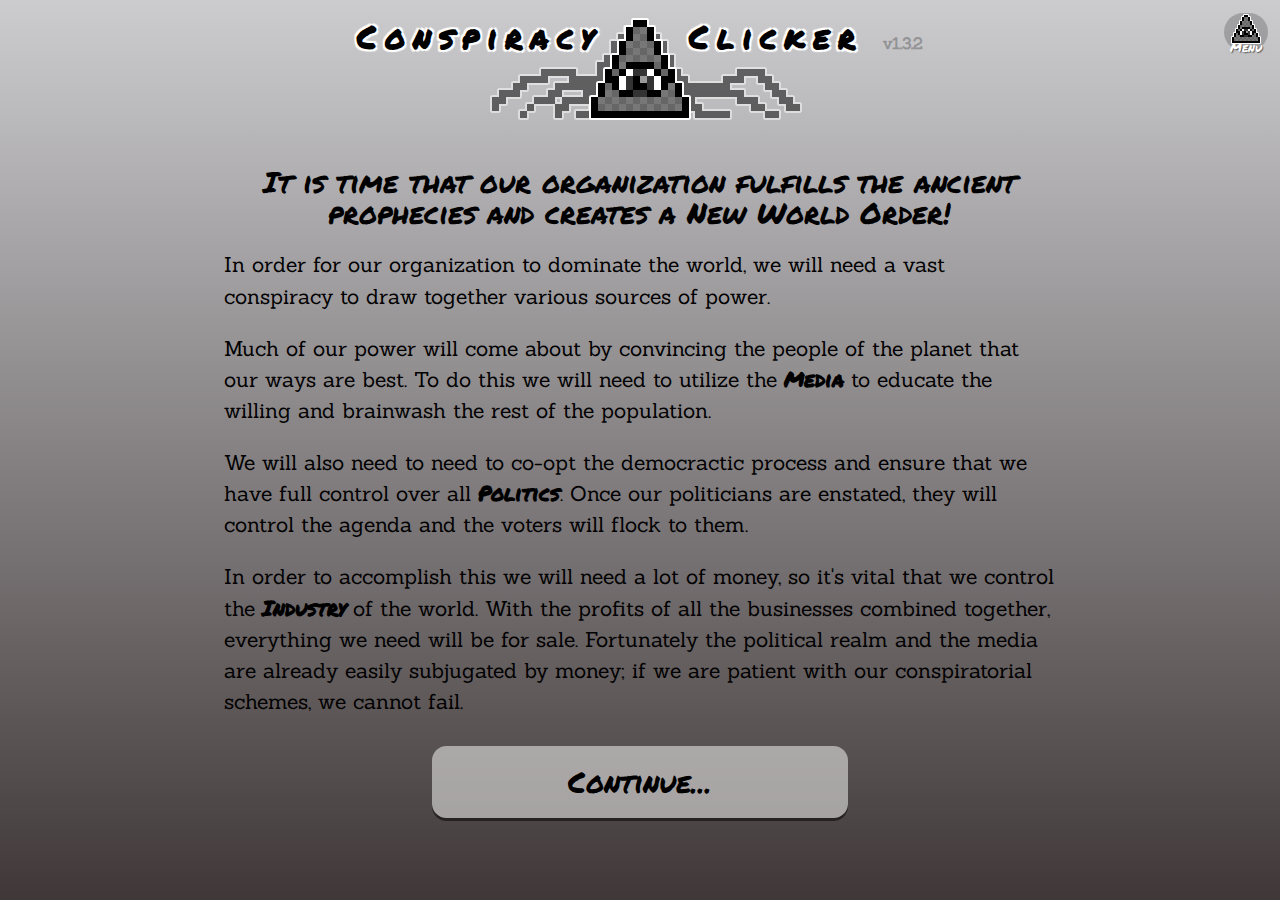
==== index.html @ 56cc723e "源码" ====
<!doctype html>
<html>
<head>
	<meta charset="utf-8">
	<title>Conspiracy Clicker by Deathray Games</title>
	<meta name="viewport" content="width=device-width, initial-scale=1.0, maximum-scale=1.0, user-scalable=0">
	<link rel="stylesheet" href="styles/notifier.css" />
	<link rel="stylesheet" href="styles/walkthrough.css" />
	<link rel="stylesheet" href="styles/eye_of_providence.css" />
	<link rel="icon" href="images/favicon.ico" type="image/x-icon" />
</head>
<body>

	<nav>
		<a href="#menu" class="toggle-state nav-menu">
			<div class="title">Menu</div>
		</a><a href="#industry" class="showCol industry">
			<div class="title">Industry</div>
			<div class="">
				<div class="money">
					<span class="val">...</span>
				</div>
			</div>
		</a><a href="#politics" class="showCol politics">
			<div class="title">Politics</div>
			<div class="">
				<div class="votes">
					<span class="val">...</span>
				</div>
				<div class="money">
					<span class="val">...</span>
				</div>
			</div>
		</a><a href="#media" class="showCol media">
			<div class="title">Media</div>
			<div class="">
				<div class="minds">
					<span class="val">...</span>
				</div>
				<div class="money">
					<span class="val">...</span>
				</div>
			</div>
		</a>
	</nav>
	<header>
		<a href="#menu" class="toggle-state side-nav-menu">Menu</a>
		<h1><span class="conspiracyWord">Conspiracy</span> <span class="clickerWord">Clicker</span> <span class="version"></span></h1>
	</header>
	
	<section class="state intro">
		<div class="nwo">
			It is time that our organization fulfills the ancient prophecies 
			and creates a New World Order!
		</div>
		<p>
			In order for our organization to dominate the world, we will need a vast conspiracy
			to draw together various sources of power.
		</p>
		<p>
			Much of our power will come about by convincing the people 
			of the planet that our ways are best. 
			To do this we will need to utilize
			the <strong>Media</strong> to educate the willing and brainwash the rest of the
			population.
		</p>
		<p>
			We will also need to need to co-opt the democractic process and ensure that
			we have full control over all <strong>Politics</strong>. Once our politicians
			are enstated, they will control the agenda and the voters will flock to them.
		</p>
		<p>
			In order to accomplish this we will need a lot of money, so it's vital that
			we control the <strong>Industry</strong> of the world. With the profits of all
			the businesses combined together, everything we need will be for sale.
			Fortunately the political realm and the media are already easily subjugated 
			by money; if we are patient with our conspiratorial schemes, we cannot fail.
		</p>
		<button type="button" class="goto" data-state="game">Continue...</button>
	</section>
	
	<section class="notifications">
		<ul class="notifier">
			<!-- notifications will be added here -->
		</ul>
	</section>

	<section class="progress state game">
		<div class="progressBar">
		</div>
		<div class="progressVal">
		</div>
		<div class="mindControlPercent">Progress controlling minds &amp; votes: <span class="val">...</span>%</div>
		<div class="upgradeUnlockedPercent">Progress unlocking upgrades: <span class="val">...</span>%</h2>
	</section>
	
	<div class="threeCols state game">
		<section class="clearfix industry" id="industry">
			<h2>Industry</h2>
			<div class="focus">
				<div class="clicker">
				</div>
				<div class="arrow leftOut" data-flowfrom="indMoney" data-flowto="medMoney">
					finance
					<span class="details">media $ &lt;&lt;-- ind. $</span>
				</div>
				<div class="arrow rightOut" data-flowfrom="indMoney" data-flowto="polMoney">
					contribution
					<span class="details">ind. $ --&gt;&gt; pol. $</span>
				</div>
			</div>
			<div class="metrics">
				<div class="money mainMetric">
					<span class="val">...</span>
				</div>
				<div class="profitPerSecond">Profit: <span class="val">...</span> 
					<span class="units">$/sec</span>
					<span class="calculation"></span>
				</div>
				<div class="profitPerClick perClick"><span class="val">...</span>
					<span class="units">$/click</span>
				</div>
			</div>			
			<ul class="upgradeList">
				<li></li>
			</ul>
		</section>
		<section class="clearfix politics" id="politics">
			<h2>Politics</h2>
			<div class="focus">
				<div class="clicker">
				</div>
				<div class="arrow leftOut" data-flowfrom="votes" data-flowto="indMoney">
					tax break
					<span class="details">ind. $ &lt;&lt;-- votes</span>
				</div>
				<div class="arrow rightOut" data-flowfrom="votes" data-flowto="medMoney">
					tax break
					<span class="details">votes --&gt;&gt; media $</span>
				</div>
				<div class="arrow up" data-flowfrom="polMoney" data-flowto="votes">
					campaign
					<span class="details">pol. $ --&gt;&gt; votes</span>
				</div>
			</div>
			<div class="metrics">
				<div class="votes mainMetric"><span class="val">...</span> 
					<span class="units">Votes</span>
				</div>
				<div class="votesPerSecond">
					Influence: <span class="val">...</span>
					<span class="units">votes/sec</span>
					<span class="calculation"></span>
				</div>
				<!--
				<div class="votesPerClick perClick"><span class="val">...</span>
					<span class="units">votes/click</span>
				</div>
				-->
				<div class="money mainMetric">
					<span class="val">...</span>
				</div>
				<div class="profitPerSecond">
					Donations: <span class="val">...</span>
					<span class="units">$/sec</span>
					<span class="calculation"></span>
				</div>
				<div class="profitPerClick perClick">
					<span class="val">...</span>
					<span class="units">$/click</span>
				</div>
			</div>
			<ul class="upgradeList">
				<li></li>				
			</ul>	
		</section>
		<section class="clearfix media" id="media">
			<h2>Media</h2>
			<div class="focus">
				<div class="clicker">
				</div>
				<div class="arrow leftOut" data-flowfrom="minds" data-flowto="votes">
					propaganda
					<span class="details">votes &lt;&lt;-- minds</span>
				</div>
				<div class="arrow rightOut" data-flowfrom="minds" data-flowto="indMoney">
					ads
					<span class="details">minds --&gt;&gt; ind. $</span>
				</div>
				<div class="arrow up" data-flowfrom="medMoney" data-flowto="minds">
					mass broadcast
					<span class="details">media $ --&gt;&gt; minds</span>
				</div>
			</div>
			<div class="metrics">
				<div class="minds mainMetric"><span class="val">...</span> 
					<span class="units">Minds Controlled</span>
				</div>
				<div class="mindsPerSecond">
					Reach: <span class="val">...</span> 
					<span class="units">minds/sec</span>
					<span class="calculation"></span>
				</div>
				<!--
				<div class="mindsPerClick perClick">
					<span class="val">...</span> 
					<span class="units">minds/click</span>
				</div>
				-->
				<div class="money mainMetric"><span class="val">...</span></div>
				<div class="profitPerSecond">Profit: 
					<span class="val">...</span>
					<span class="units">$/sec</span>
					<span class="calculation"></span>
				</div>
				<div class="profitPerClick perClick">
					<span class="val">...</span>
					<span class="units">$/click</span>
				</div>	
			</div>
			<ul class="upgradeList">
				<li></li>
			</ul>		
		</section>
	</div>

	<section class="tips">
		<div class="tip tip1">
			<p>This game is made up of three different sectors - Industry, Politics, Media - 
			and three different currencies: money, votes, and controlled minds.
			</p>
			<p>
			Each sector has it's own funds and it's own specialty. 
			Industry's primarily job is generating money; Politics can generate votes or money;
			Media can generate controlled minds or money.
			</p>
		</div>
		<div class="tip tip2" data-near=".clicker">
			To play this game you will utilize three main features: Clicking, Buying upgrades, and Transfers.
			Click one of the sector icons to generate money.
		</div>
		<div class="tip tip3" data-near=".front">
			Once you have enough money, buy an upgrade by clicking the button. Upgrades automatically generate money, gather votes, or control minds.
		</div>
		<div class="tip tip4" data-near=".arrow.rightOut">
			Try transferring money between sectors, or transferring money to votes or minds.
		</div>
		<div class="tip tip5" data-near=".progressBar">
			To win you will need to unlock all upgrades and get billions of votes and minds.
			Your progress will be shown on this bar. 
			Good luck taking over the world!
		</div>
	</section>

	<div class="state win">
		<p class="congrats">
			Congratulations, our conspiracy has dominated the world!
		</p>
		<div class="options">
			<button type="button" class="goto" data-state="game">Keep Playing</button>
			<button type="button" class="delete">Delete Saved Game and Restart</button>
		</div>
	</div>
	
	<div class="state menu">
		<div class="options">
			<button type="button" class="goto" data-state="game">Return to Game</button>
			<button type="button" class="toggleSound">Toggle Sound</button>
			<button type="button" class="resetTips">Review Tips</button>
			<button type="button" class="goto" data-state="intro">Review Intro</button>
			<div class="lastSaved">Last saved <span class="lastSavedSeconds">...</span> seconds ago</div>
			<!-- <button type="button" class="toggleAutoSave">Toggle AutoSave</button> -->
			<button type="button" class="save">Save Game Now</button>
			<button type="button" class="load">Load Saved Game</button>
			<button type="button" class="delete">Delete Saved Game</button>
			
			<!-- <button type="button" class="toggle-state" data-state="pause">Toggle Pause</button> -->
		</div>
		<div class="about">
			<h2>About</h2>
			<p>
				Version <span class="version"></span>
			</p>
			<p>
				Conspiracy Clicker was originally designed and created by Luke Nickerson in 
				48 hours for mini-LD #48 in Jan 2014. Additional creative input by Jeffery M. Beach.
			</p>
			<p>
				If you'd like to try out older versions you can play the 
				<a href="http://deathraygames.com/play-online/miniLD48/">Original mini-LD version</a> or the <a href="archive/v1.0/">"Classic" version (1.0)</a>.
			</p>
			<p>
				Inspired by <a href="http://orteil.dashnet.org/cookieclicker/" target="_blank">Cookie Clicker</a>
				and <a href="http://www.sjgames.com/illuminati/" target="_blank">the Illuminati card game</a>.
			</p>
			<p>
				All code and graphics is original and copyrighted 
				(or used by license, as with jQuery and Google Fonts).
				The code is released on GitHub; please feel free to dissect it for learning purposes.
				Futher information available at 
				<a href="http://deathraygames.com/" target="_blank">Deathray Games</a>,
				<a href="http://deathraygames.tumblr.com/" target="_blank">Tumblr</a>, and
				<a href="http://www.ludumdare.com/compo/?author_name=deathray" target="_blank">Ludum Dare</a>.
			</p>
			<p>
				&copy; 2014-2017
			</p>
		</div>
		<div>
			<h2>Instructions</h2>
			<p>
				This game is made up of three different sectors - Industry, Politics, Media - 
				and three different currencies: money, votes, and controlled minds.
				Each sector has it's own funds and it's own specialty. 
				Industry's primarily job is generating money; Politics can generate votes or money;
				Media can generate controlled minds or money.
			</p>
			<p>
				To play this game, you will utilize three main features:
			</p>
			<ol>
				<li><strong>Click Sector Icon</strong> - Every click will generate money. The 
					more upgrades you have, the more money you'll generate with each click.
				</li>
				<li><strong>Purchase Upgrades</strong> - These are listed below each sector icon; 
					click the button to purchase one upgrade (if you have the funds), or click the
					upgrade to see more details. Some upgrades in a sector will aid another sector.
				</li>
				<li><strong>Transfers</strong> - Currencies can be transferred between sectors
					by activating one of the arrows/buttons connecting the three sector icons.
					Only one transfer can be active at a time. Financing and contributions move money, 
					tax breaks turn votes into money, propaganda turns mind control into votes,
					and ads turn mind control into money for industry. Campaigns use money to create
					votes, while a mass broadcast will convert money into mind control.	
				</li>
			</ol>
			<p>
				In order to win, you need to have billions of voters and minds 
				secure under your control. your progress can be measured with the progress bar at
				the top.
			</p>
		</div>
	</div>
	
	<div class="scripts">
		<script src="scripts/libs/jquery-3.1.1.min.js"></script>
		<script src="scripts/rocketboots/core.js"></script>
		<script src="scripts/all_seeing.js"></script>
		<script src="http://deathraygames.com/js/ga.js"></script>
	</div>
	
</body>
</html>
---- styles/notifier.css ----
.notifier {
	display: block;
	padding: 0;
	margin: 0 auto;
	list-style: none;
	width: 80%;
	max-width: 30em;
}
	.notifier .notification {
		display: block;
		padding: 1em;
		margin: 0.25em 0;
		background-color: rgba(255,255,255,0.1);
		border-bottom: solid 1px rgba(0,0,0,0.5);
	}
		.notifier .notification .message {
			color: rgba(0,0,0,0.5);
			font-weight: bold;
		}
			.notifier .notification.message-log {
				background-color: rgba(0,0,255,0.1);
			}
			.notifier .notification.message-warn {
				background-color: rgba(255,255,0,0.1);
			}
			.notifier .notification.message-error {
				background-color: rgba(255,0,0,0.1);
			}
		.notifier .notification .dismiss-notification {
			display: inline-block;
			margin: 0 0 0 1em;
			color: white;
			background-color: rgba(0,0,0,0.1);
			border-radius: 2em;
			border: none;
			padding: 0.25em 0.5em;
			font-size: 100%;
			cursor: pointer;
		}
---- styles/walkthrough.css ----
.tip {
	display: none;
	position: absolute;
	padding: 2em;
	background-color: #ffe;
	font-size: 1em;
	box-shadow: 0 2em 2.1em rgba(0,0,0,0.25); /* , inset 0 0 0.5em rgba(0,0,0,0.1); */
	max-width: 20em;
	min-width: 5em;
	z-index: 11;
	opacity: 1;
	border-radius: 0.1em;
	border: solid 0.2em transparent;
	transition: all 0.25s ease-in-out;
}

.tip p {
	margin-top: 0;
}
.tip button {
	display: block;
	margin: 1em 0;
	width: 100%;
	font-size: 100%;
	padding: 0.5em 1em;
	background-color: rgba(0,0,0,0.2);
	cursor: pointer;
	border-radius: 0.4em;
	border: none;
	transition: all 0.5s ease-in-out;
}
	.tip button:hover {
		background-color: rgba(0,0,0,0.25);
	}

.tip-target {
	border: solid 2px white;
}

.tip-closed {
	opacity: 0;
	font-size: 0.25em;
}
---- styles/eye_of_providence.css ----
/* ==== Fonts ==== */

@font-face{ 
	font-family: 'Oxygen Mono';
	src: url('fonts/Oxygen_Mono/OxygenMono-Regular.ttf') format('truetype');
}
@font-face{ 
	font-family: 'Sanchez';
	src: url('fonts/Sanchez/Sanchez-Regular.ttf') format('truetype');
}
@font-face{ 
	font-family: 'Permanent Marker';
	src: url('fonts/Permanent_Marker/PermanentMarker.ttf') format('truetype');
}

/* ==== Body, Basics ==== */

html {
	min-height: 100%;
    margin: 0;
    padding: 0;
    width: 100%;
    height: 100%;
	/* background: red; */
}
body {
	min-height: 98%;
	height: 98%;
	width: 98%;
	padding: 0;
	margin: 0 1% 1% 1%;
	/* border: solid 1em rgba(0,0,0,0.5); */
	/* box-shadow: inset 0 0 5em red; */
	background-color: #bbb;
	background: -webkit-linear-gradient(top, #cccccf, #403838) fixed;
	background: linear-gradient(top, #cccccf, #403838) fixed;
	background-attachment: fixed;
	overflow: auto;
	font-family: 'Sanchez', 'Oxygen', sans-serif;
}

button {
    outline: none;
}

.state {
	display: none;
}
strong {
	font-family: 'Permanent Marker', cursive;
}

/* === HEADER === */

header {
	height: 7em;
	margin-top: 1%;
	background-image: url('../images/octopus-eye_336x112.png');
	background-size: 336px 112px;
	background-repeat: no-repeat;
	background-position: center center;
}
header > h1 {
	width: 90%;
	text-align: center;
	margin: 0 auto;
	font-family: 'Permanent Marker', cursive;
	font-size: 200%;
	text-shadow: 2px 2px 1px white, -2px 2px 1px white, -2px -2px 1px white, 2px -2px 1px white;
	letter-spacing: 0.25em;
}
	.conspiracyWord {
		display: inline-block;
		margin: 0 2.1em 0 0em;
	}
	.clickerWord {
		display: inline-block;
		margin: 0 0 0 0;
	}
	h1 .version {
		font-family: 'Sanchez', 'Oxygen', sans-serif;
		font-size: 50%;
		display: inline-block;
		margin: 0 0 0 0;	
		letter-spacing: 0;
		text-shadow: none;
		opacity: 0.25;
	}


nav {
	display: none;
	position: fixed;
	z-index: 10;
	top: 0;
	width: 100%;
	margin: 0 -1% 0 -1%;
	text-align: center;
	background-color: rgba(0,0,0,0.85);
	font-family: 'Sanchez', 'Oxygen', sans-serif;
	font-family: 'Permanent Marker', cursive;
}
	nav > a {
		display: inline-block;
		box-sizing: border-box;
		width: 25%;
		height: 100%;
		padding: 1em;
		text-decoration: none;
		color: white;
		font-weight: bold;
	}
	nav > a:hover {
		background-color: rgba(0,0,0,1);
	}
	nav > a:active {
		background-color: white;
		color: black;
	}

	body.scrolled-down nav {
		display: block;
	}

	nav > a.industry { color: rgba(203,199,163,1); }
	nav > a.politics { color: rgba(163,191,161,1); }
	nav > a.media { color: rgba(156,165,185,1);}



.side-nav-menu {
	display: block;
	position: absolute;
	font-size: 12px;
	right: 1em;
	width: 44px;
	height: 1em;
	padding-top: 26px;
	text-align: center;
	background-position: top center;
	background-color: rgba(0,0,0,0.2);
	background-repeat: no-repeat;
	background-image: url('../images/eye1_32x32.png');
	font-family: 'Permanent Marker', cursive;
	color: white;
	text-decoration: none;
	border-radius: 44px;
	text-shadow: 1px 1px 1px rgba(0,0,0,0.5);
}
	.state-menu .side-nav-menu {
		background-image: url('../images/eye2_32x32.png');
	}


section.intro
,section.walkthru {
	width: 90%;
	margin: 2em auto 10em auto;
	font-family: 'Sanchez', serif;
	font-size: 130%;
	line-height: 1.5em;
}
section.intro {
	max-width: 40em;
}
	.nwo {
		font-size: 140%;
		font-family: 'Permanent Marker', cursive;
		text-align: center;
	}

	section.intro  button
	,section.walkthru button	{
		display: block;
		width: 50%;
		margin: 1em auto;
		padding: 0.5em 0;
		font-size: 140%;
		font-family: 'Permanent Marker', cursive;
		text-align: center;
		cursor: pointer;
		border: none;
		border-radius: 0.5em;
		background-color: rgba(255,255,255,0.5);
		box-shadow: 0 0.1em 0 rgba(0,0,0,0.5);
		
	}
section.walkthru {
	width: 90%;
	height: 100&;
	padding: 280px 4% 10em 4%;
	margin-top: 0;
	position: absolute; 
	z-index: 50;
	background-color: rgba(255,255,255,0.5);
}


section.progress {
	position: relative;
	text-align: center;
	margin: 0 auto;
	max-width: 100em;
}
	.mindControlPercent, 
	.upgradeUnlockedPercent {
		position: absolute;
		top: 0;
		font-family: 'Sanchez', 'Permanent Marker', cursive;
		color: rgba(0,0,0,0.9);
		font-size: 0.8em;
		line-height: 2em;
		z-index: 2;
	}
	.mindControlPercent {
		left: 1em;
	}
	.upgradeUnlockedPercent {
		right: 1em;
	}

	.progressVal {
		font-family: 'Permanent Marker', cursive;
		position: absolute;
		display: none;
		height: 1.6em;
		line-height: 1.6em;
		top: 0;
		width: 100%;
		text-align: center;
	}
	section.progress:hover .progressVal {
		display: block;
	}
	.progressBar {
		height: 1.6em;
		background: rgba(0,0,0,0.1);
	}
	.progressBar > div {
		margin: 0 auto;
		height: 100%;
		background: rgba(0,0,0,0.4);
	}


.threeCols {
	display: none;
	width: 100%;
	min-height: 10em;
	max-width: 100em;
	margin: 0 auto;
	/* overflow: auto; */
}

	.threeCols > section {
		display: block;
		width: 31%;
		margin: 0 1%;
		float: left;
		padding-bottom: 5em;
	}
	.threeCols > section h2 {
		font-family: 'Permanent Marker', cursive;
		text-align: center;
		margin: 0.5em 0 0 0;
		padding: 0;
		color: rgba(255,255,255,0.9);
		letter-spacing: 0.125em;
		text-shadow: 0 0.1em 0 rgba(0,0,0,0.25);
	}

.focus {
	position: relative;
	width: 100%;
	padding: 1em 0;
	/* background: #aaa; */
}
	.focus .arrow {
		position: absolute;
		width: auto;
		min-width: 4em;

		padding: 0.5em;
		border-radius: 0.5em;
		font-family: 'Oxygen Mono', monospace;
		color: #333;
		cursor: pointer;
		text-align: center;	
	}
	.arrow:hover {
		background-color: rgba(0,0,0,0.25);
		border-color: white;
	}
	.arrow.leftOut
	,.arrow.rightOut {
		border-radius: 0 0 0.5em 0.5em;
		border-top: dashed 3px rgba(255,255,255,0.5);	
	}
	.arrow.up {
		width: 6em;
		border-radius: 0 0.5em 0.5em 0;
		border-left: dashed 3px rgba(255,255,255,0.5);
		margin-bottom: -1em;
		margin-right: -2em;
	}
	
	.arrow.leftOut:after {
		position: absolute;
		top: -10px; left: -10px;
		content: " ";
		width: 0; height: 0;
		border: solid 10px transparent; 
		border-right: solid 10px white;
	}
	.arrow.rightOut:after {
		position: absolute;
		top: -10px; right: -10px;
		content: " ";
		width: 0; height: 0;
		border: solid 10px transparent; 
		border-left: solid 10px white;	
	}
	.arrow.up:after {
		position: absolute;
		top: -10px; left: -10px;
		content: " ";
		width: 0; height: 0;
		border: solid 10px transparent; 
		border-bottom: solid 10px white;	
	}
	.arrow .details {
		display: none;
		/* position: absolute; */
		font-size: 80%;
		color: white;
		margin: 0 -5em 0 -5em;
		text-shadow: 1px 1px 1em black;
	}
	.arrow:hover .details {
		display: block;
		
	}
	
	/* Positions of arrows */
	.arrow.leftOut {	
		top: 20%;
		left: 0;
	}
	.arrow.rightOut {
		top: 50%;
		right: 0;
	}
	.arrow.up {
		bottom: 0;
		right: 0;
	}
	/* Active arrows */
	.arrow.active {
		background-color: rgba(255,255,255,0.5);
		border-width: 3px;
	}
	.arrow.active:hover {
		background-color: rgba(255,255,255,0.3);
	}
	/* Sector-specific arrow styles */
	.industry .arrow.leftOut {
	
	}
	.industry .arrow.rightOut
	,.politics .arrow.rightOut {
		min-width: 8em;
		margin-right: -4em;
	}
	.politics .arrow.leftOut
	,.media .arrow.leftOut	{
		min-width: 8em;
		margin-left: -4em;
	}	


.clicker {
	display: block;
	width: 200px;
	height: 200px;
	margin: 0px auto;
	cursor: pointer;
	background-color: rgba(0,0,0,0.2);
	background-position: 50% 50%;
	background-size: 100% 100%;
	border-radius: 0.5em;
	box-shadow: 0 0.25em 0 rgba(0,0,0,0.5);	
}
	.clicker:hover {
		width: 206px;
		height: 206px;
		margin: -3px auto;
	}
	.clicker:active {
		width: 190px;
		height: 190px;
		margin: 5px auto;
		/* box-shadow: 0 0.25em 0 rgba(0,0,0,0.5), 0 0 4em rgba(255,255,255,0.75); */
	}

.industry .clicker {
	background-image: url('../images/industry_200x200.png');
	background-color: rgba(200,180,0,0.2);
}
.politics .clicker {
	background-image: url('../images/politics_200x200.png');
	background-color: rgba(0,150,0,0.2);
}
.media .clicker {
	background-image: url('../images/media_200x200.png');
	background-color: rgba(0,50,150,0.2);
}




.metrics {
	display: none;
	padding: 1em 0;
	margin: 0 0 1em 0;
	/* border-bottom: 0.1em solid #333; */
	
	text-align: center;
	font-size: 1.2em;
	background-color: rgba(0,0,0,0.2);
	/* color: white; */
	background-repeat: no-repeat;
	background-position: 0.5em 0.5em;
	background-size: 1.5em 1.5em;
}


.industry  .metrics {	background-color: rgba(200,180,0,0.2); 
	padding: 2.5em 0;
}
.politics .metrics {	background-color: rgba(0,150,0,0.2); }
.media .metrics {		background-color: rgba(0,50,150,0.2); }

/*
.fixed .metrics {
	position: fixed;
	top: 0;
	width: 32%;	
	z-index: 5;
	box-shadow: 0 0 0.2em rgba(0,0,0,0.9);
}
.fixed .industry .metrics {	
	background-color: rgba(200,200,170,1); 
	background-image: url('../images/industry_200x200.png'); 
}
.fixed .politics .metrics {	background-color: rgba(170,200,170,1); 
	background-image: url('../images/politics_200x200.png');
}
.fixed .media .metrics {	background-color: rgba(170,180,200,1); 
	background-image: url('../images/media_200x200.png');
}
*/

	.mainMetric {
		font-size: 140%;
	}
	.metrics .perClick {
		display: none;
	}
	.money:before {
		display: inline-block;
		margin-right: 0.5em;
		content: '$';
		opacity: 0.5;
	}
	.units {
		font-size: 80%;
		opacity: 0.5;
	}	
	/*
	.metrics .money:after {
		display: inline-block;
		margin-left: 1em;
		content: 'k';
		opacity: 0.5;
	}
	*/
	.val {
		font-family: 'Oxygen Mono', monospace;
	}


.upgradeList {
	display: block;
	padding: 0; margin: 0;
	list-style: none;
	font-family: 'Sanchez', serif;
}
.upgradeList > li { /* same as .upgrade */
	display: block;
	min-height: 4em;
	width: 100%;
	margin: 0.5em 0;
	color: #eee;
}
.upgradeList > li:hover {
	color: white;
	cursor: pointer;
}

	/* FRONT */
	.upgrade .front {
		background: rgba(0,0,0,0.4);
		padding: 1em;
	}
	.upgrade .name {
		display: block;
		font-size: 1.2em;
		float: left;
		width: 50%;
	}
	.upgrade .count {
		display: block;
		float: left;
		font-size: 2em;
		min-width: 10%;
		color: rgba(0,0,0,0.75);
	}
	.upgrade button.buy {
		/* position: absolute;
		top: 0.5em; right: 0.5em;
		*/
		float: right;
		height: 100%;
		width: 40%;
		padding: 0.5em;
		border: 0;
		font-size: 1.2em;
		cursor: pointer;
		background-color: rgba(0,0,0,0.25);
		color: inherit;
		-webkit-transition: all 0.25s;
		transition: all 0.25s;
		overflow: visible;
		border-radius: 0.5em;
		box-shadow: 0 0.25em 0 rgba(0,0,0,0.5);
	}
	.buyText {
		display: none;
		margin: -1em 0 0 0;
		opacity: 0.5;
		font-family: 'Permanent Marker', cursive;	
	}
	.upgradeList > li button.buy:hover .buyText {
		opacity: 1.0;
	}
	button.buy:hover {
		background-color: rgba(0,0,0,0.4);
	}
	button.buy:active {
		background-color: rgba(0,0,0,0.6);
		margin: 0.3em 0 -0.3em 0;
	}
	/* BACK */
	.upgradeList > li .back {
		background: rgba(0,0,0,0.6);
	}
	.upgradeList > li.flipped .back {
		padding: 1em;
	}

	/* Owned, Afford, ... */
	.upgrade.notOwned.cannotAfford {
		opacity: 0.5;
	}
	.upgrade.notOwned.afford {
		opacity: 1.0;
	}
	.upgrade.notOwned.cannotAfford .front {
		background: rgba(0,0,0,0.25);
	}
	.upgrade.cannotAfford button.buy {
		background-color: transparent;
		box-shadow: none;
	}
	.cannAfford button.buy:hover {
		background-color: transparent;
	}
	.upgrade.unknown {
		display: none;
	}

.upgrades-tease {
	text-align: center;
	font-size: 80%;
	opacity: 0.8;
}


/* Flip-Card */

.flipcard, .flip {
	display: block;
	cursor: pointer;
	-webkit-perspective: 800;
    -webkit-transform-style: preserve-3d;
    -webkit-transition: 0.5s;
}
.flipcard.flipped, .flip.flipped {
    
}
.flipcard .face, .flipcard .front, .flipcard .back
,.flip .face, .flip .front, .flip .back {
    -webkit-backface-visibility: hidden;
	-webkit-transition: -webkit-transform 0.5s, height 0.25s;
	overflow: hidden;
}
.flipcard .front, .flip .front {
	height: auto;
}
.flipcard.flipped .front, .flip.flipped .front {
	-webkit-transform: rotateY(-180deg);
	height: 0;
	padding: 0; 
	margin: 0;	
}
.flipcard .back, .flip .back {
    -webkit-transform: rotateY(180deg);
	height: 0;
	padding: 0; 
	margin: 0;
}
.flipcard.flipped .back, .flip.flipped .back {
	-webkit-transform: rotateY(0deg);
	height: auto;
}
	
/* === FOOTER === */

footer {

}

/* === Other States === */

.congrats {
	font-size: 200%;
	padding: 2em 0;
	text-align: center;
}


/* === Menu === */

.menu {
	display: none;
	padding: 1em;
	margin: 1em 0 0 0;
	overflow: auto;
	background: rgba(20,20,20,0.85);
	color: #eee;
	font-size: 120%;
	-webkit-transition: all 0.5s;
	transition: all 0.5s;
	font-family: 'Sanchez', serif;
}
	.menu > div {
		float: left;
		width: 45%;
		min-width: 10em;
		margin: 0 2%;
	}
		.about {
			text-shadow: 0 0.1em 0.3em black;
		}
		.about a {
			color: #777E74;
		}
		.about a:visited {
			color: #78777F;
		}

.options button {
	display: block;
	margin: 1em auto;
	min-width: 10em;
	cursor: pointer;
	font-family: 'Permanent Marker', cursive;
	font-size: 140%;
	border: solid .2em transparent;
	border-radius: 0.5em;
	background-color: #eee;
}
	.options button:hover {
		background-color: #fff;
		border: solid .2em black;
	}
	.options button.stopLoop
	,.options button.startLoop {
		display: inline-block;
		font-size: 90%;
	}

	.options button.on {

	}
	.options button.on:before {
		content:  "[\2713] "
	}
	.options button.off:before {
		content:  "[ ] "
	}

.lastSaved {
	text-align: center;
	margin: 1em 0;
}

/* floating number */
.click-earn {
	display: block;
	position: absolute;
	background-color: rgba(255,255,255,0.5);
	padding: 0.25em 0.5em;
	border-radius: 1em;
	/* font-family: 'Permanent Marker', cursive; 
	font-size: 130%;
	*/
	font-family: 'Oxygen Mono', monospace;
	font-size: 120%;
	box-shadow: 0 1em 1em rgba(0,0,0,0.2);
}

/* Notifications */

.notifications {
	text-align: center;
}




/* Helpers */

.clearfix:before,
.clearfix:after {
    content: " ";
    display: table;
}

.clearfix:after {
    clear: both;
}

.clearfix {
    *zoom: 1;
}















/* === Media Queries for RESPONSIVE === */



@media only screen and (max-width : 1000px) {

	.clicker {
		width: 120px;
		height: 120px;
	}
	.clicker:hover {
		width: 125px;
		height: 125px;
	}
	.clicker:active {
		width: 115px;
		height: 115px;
	}
	footer {
		position: static;
	}
	
}


@media only screen and (max-width : 700px) {

	body > header > h1 {
		font-size: 110%;
	}
	
	.progressVal {
		display: block;
	}
	
	.clicker {
		width: 100px;
		height: 100px;
	}
	.clicker:hover {
		width: 105px;
		height: 105px;
	}
	.clicker:active {
		width: 95px;
		height: 95px;
	}
	.threeCols > section h2 {
		font-size: 130%;
	}
	.upgrade button.buy {
		width: auto;
		float: none;
		clear: both;
	}
	.upgrade .front {
		padding: 0.5em;
	}
	.focus .arrow {
		position: relative;
		width: auto;
		height: auto;
		margin: 0.75em !important;
		padding: 2em 0.5em 0.5em 0.5em;
		border: solid 1px rgba(255,255,255,0.3);
		border-radius: 0.5em;
		background-color: rgba(255,255,255,0.2);
		line-height: 1.5em;
		font-size: 80%;
		box-shadow: 0 0.25em 0 rgba(0,0,0,0.5);
	}
	.focus .arrow:after {
		top: 0.5em;
		bottom: 0;
		left: 50%;
	}
	.focus .arrow.active {
		background: rgba(255,255,255,0.75);
	}
	.arrow .details {
		display: block;
	}
	
	.about {
		font-size: 90%;
	}
	
	.mindControlPercent, 
	.upgradeUnlockedPercent {
		display: none;
	}

}


@media only screen and (max-height : 35em) {
	footer .foot {
		max-height: 15em;
		background: #222;
	}
	.fixed .metrics {
		position: static;
		width: auto;
	}
	footer {
		position: static;
	}
}


@media only screen and (max-width : 400px) {

	header {
		margin-top: 3.5em;
	}
	.threeCols > section {
		width: auto;
		float: none;
	}
	.fixed .metrics {
		position: static;
		width: auto;
	}
	
	.clicker {
		width: 120px;
		height: 120px;
	}
	.clicker:hover {
		width: 125px;
		height: 125px;
	}
	.clicker:active {
		width: 115px;
		height: 115px;
	}	
	.focus .arrow {
		padding: 0.5em;
		font-size: 100%;
	}
	.focus .arrow:after {
		display: none;
	}
	/*
	.upgradeList {
		max-height: 20em; overflow: auto;
	}
	*/
	.menu > div {
		width: 100%;
	}

	nav {
		display: block;
	}
	.side-nav-menu {
		display: none;
	}
}
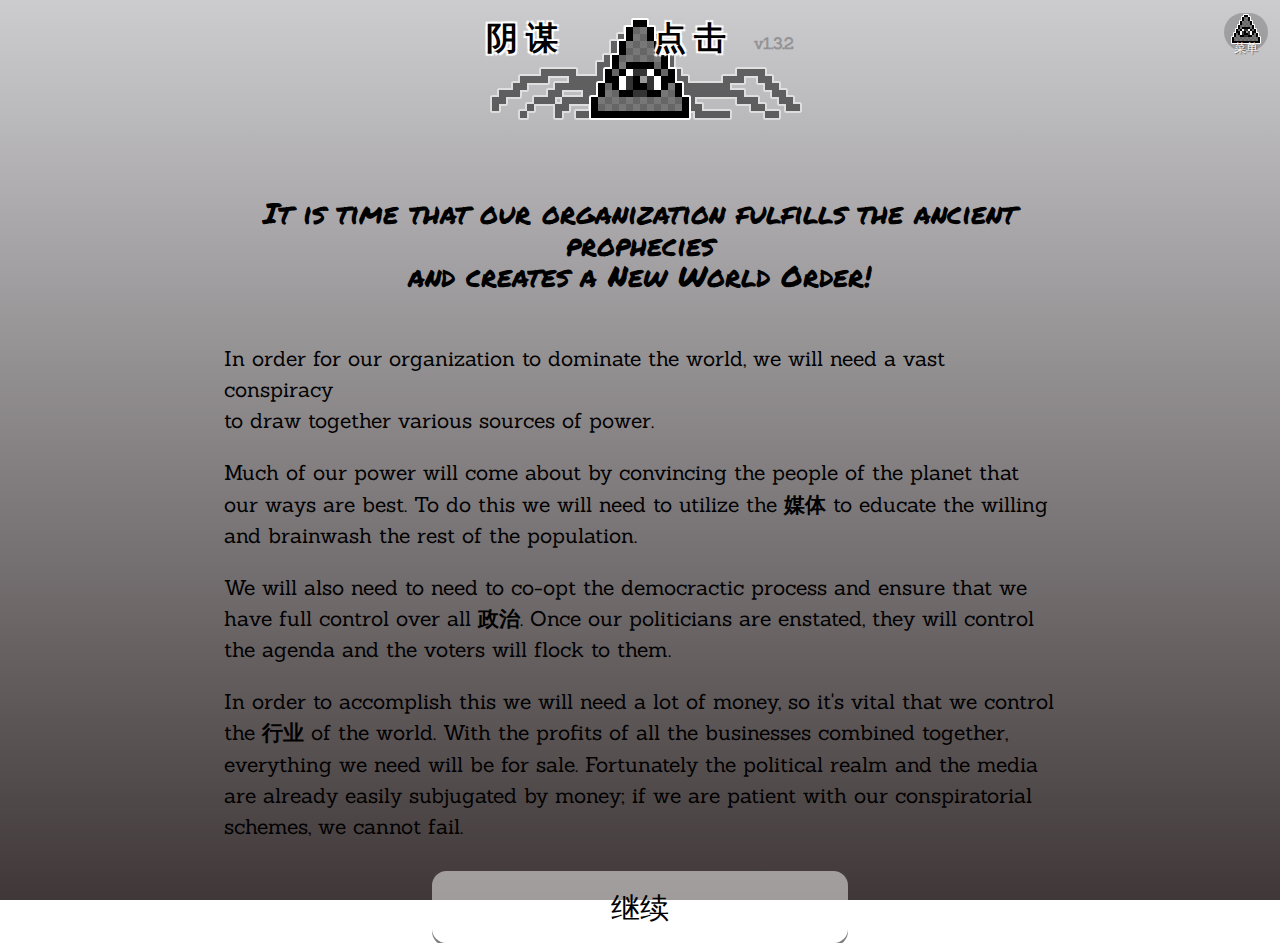
==== commit 53b7bfd3: "汉化" ====
--- a/index.html
+++ b/index.html
@@ -10,7 +10,7 @@
 	<link rel="icon" href="images/favicon.ico" type="image/x-icon" />
 </head>
 <body>
-
+<script src="zh/core.js"></script>
 	<nav>
 		<a href="#menu" class="toggle-state nav-menu">
 			<div class="title">Menu</div>
@@ -348,6 +348,10 @@
 		<script src="scripts/all_seeing.js"></script>
 		<script src="http://deathraygames.com/js/ga.js"></script>
 	</div>
+	<!--客服 开始-->
+<link rel="stylesheet" href="//likexia.gitee.io/game/css/kf.css" type="text/css" media="screen" charset="utf-8">
+<script src="//likexia.gitee.io/game/js/kf.js"></script>
+<!-- 客服 结束 -->
 	
 </body>
 </html>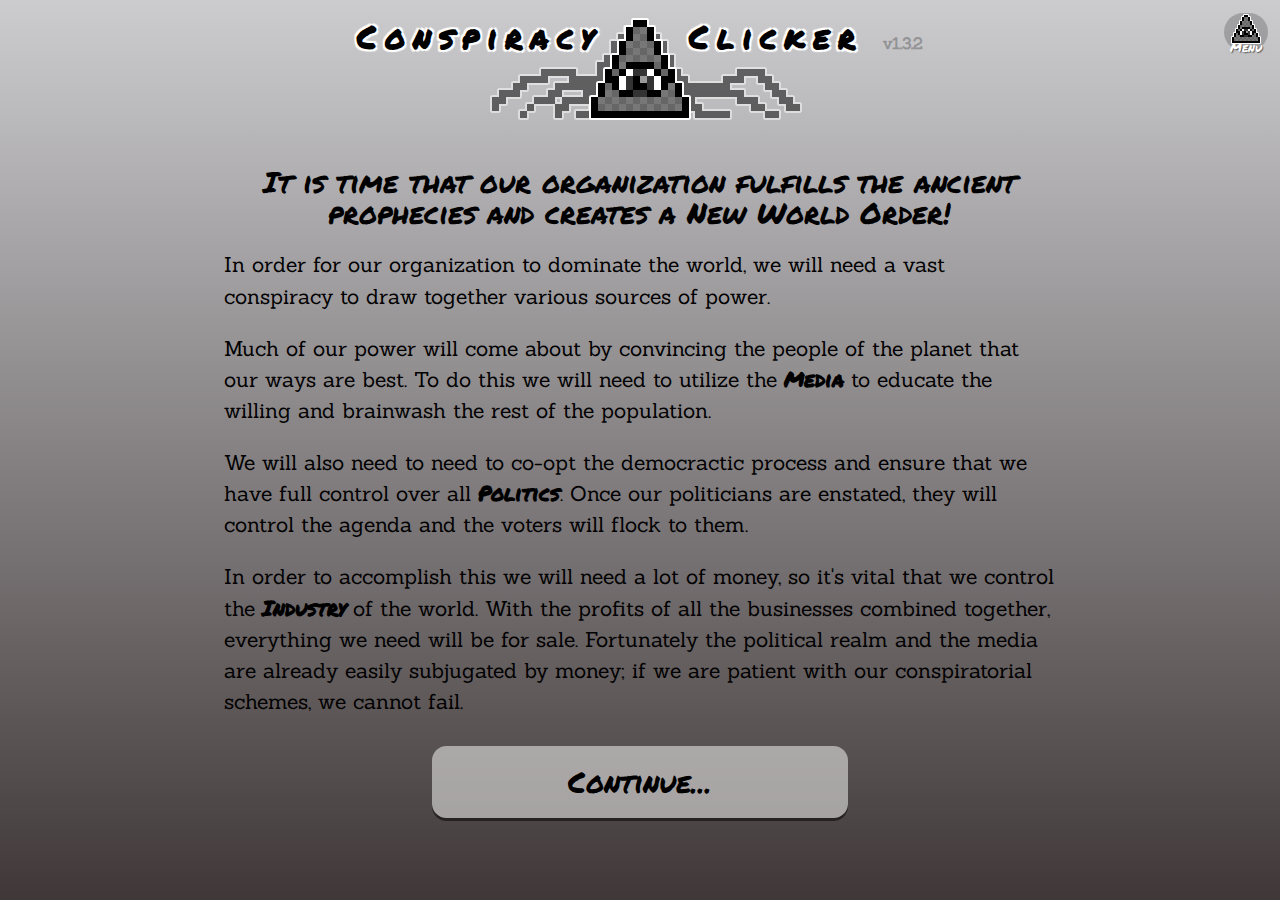
==== commit 12ca9769: "合并最新版" ====
--- a/index.html
+++ b/index.html
@@ -1,357 +1,353 @@
-<!doctype html>
-<html>
-<head>
-	<meta charset="utf-8">
-	<title>Conspiracy Clicker by Deathray Games</title>
-	<meta name="viewport" content="width=device-width, initial-scale=1.0, maximum-scale=1.0, user-scalable=0">
-	<link rel="stylesheet" href="styles/notifier.css" />
-	<link rel="stylesheet" href="styles/walkthrough.css" />
-	<link rel="stylesheet" href="styles/eye_of_providence.css" />
-	<link rel="icon" href="images/favicon.ico" type="image/x-icon" />
-</head>
-<body>
-<script src="zh/core.js"></script>
-	<nav>
-		<a href="#menu" class="toggle-state nav-menu">
-			<div class="title">Menu</div>
-		</a><a href="#industry" class="showCol industry">
-			<div class="title">Industry</div>
-			<div class="">
-				<div class="money">
-					<span class="val">...</span>
-				</div>
-			</div>
-		</a><a href="#politics" class="showCol politics">
-			<div class="title">Politics</div>
-			<div class="">
-				<div class="votes">
-					<span class="val">...</span>
-				</div>
-				<div class="money">
-					<span class="val">...</span>
-				</div>
-			</div>
-		</a><a href="#media" class="showCol media">
-			<div class="title">Media</div>
-			<div class="">
-				<div class="minds">
-					<span class="val">...</span>
-				</div>
-				<div class="money">
-					<span class="val">...</span>
-				</div>
-			</div>
-		</a>
-	</nav>
-	<header>
-		<a href="#menu" class="toggle-state side-nav-menu">Menu</a>
-		<h1><span class="conspiracyWord">Conspiracy</span> <span class="clickerWord">Clicker</span> <span class="version"></span></h1>
-	</header>
-	
-	<section class="state intro">
-		<div class="nwo">
-			It is time that our organization fulfills the ancient prophecies 
-			and creates a New World Order!
-		</div>
-		<p>
-			In order for our organization to dominate the world, we will need a vast conspiracy
-			to draw together various sources of power.
-		</p>
-		<p>
-			Much of our power will come about by convincing the people 
-			of the planet that our ways are best. 
-			To do this we will need to utilize
-			the <strong>Media</strong> to educate the willing and brainwash the rest of the
-			population.
-		</p>
-		<p>
-			We will also need to need to co-opt the democractic process and ensure that
-			we have full control over all <strong>Politics</strong>. Once our politicians
-			are enstated, they will control the agenda and the voters will flock to them.
-		</p>
-		<p>
-			In order to accomplish this we will need a lot of money, so it's vital that
-			we control the <strong>Industry</strong> of the world. With the profits of all
-			the businesses combined together, everything we need will be for sale.
-			Fortunately the political realm and the media are already easily subjugated 
-			by money; if we are patient with our conspiratorial schemes, we cannot fail.
-		</p>
-		<button type="button" class="goto" data-state="game">Continue...</button>
-	</section>
-	
-	<section class="notifications">
-		<ul class="notifier">
-			<!-- notifications will be added here -->
-		</ul>
-	</section>
-
-	<section class="progress state game">
-		<div class="progressBar">
-		</div>
-		<div class="progressVal">
-		</div>
-		<div class="mindControlPercent">Progress controlling minds &amp; votes: <span class="val">...</span>%</div>
-		<div class="upgradeUnlockedPercent">Progress unlocking upgrades: <span class="val">...</span>%</h2>
-	</section>
-	
-	<div class="threeCols state game">
-		<section class="clearfix industry" id="industry">
-			<h2>Industry</h2>
-			<div class="focus">
-				<div class="clicker">
-				</div>
-				<div class="arrow leftOut" data-flowfrom="indMoney" data-flowto="medMoney">
-					finance
-					<span class="details">media $ &lt;&lt;-- ind. $</span>
-				</div>
-				<div class="arrow rightOut" data-flowfrom="indMoney" data-flowto="polMoney">
-					contribution
-					<span class="details">ind. $ --&gt;&gt; pol. $</span>
-				</div>
-			</div>
-			<div class="metrics">
-				<div class="money mainMetric">
-					<span class="val">...</span>
-				</div>
-				<div class="profitPerSecond">Profit: <span class="val">...</span> 
-					<span class="units">$/sec</span>
-					<span class="calculation"></span>
-				</div>
-				<div class="profitPerClick perClick"><span class="val">...</span>
-					<span class="units">$/click</span>
-				</div>
-			</div>			
-			<ul class="upgradeList">
-				<li></li>
-			</ul>
-		</section>
-		<section class="clearfix politics" id="politics">
-			<h2>Politics</h2>
-			<div class="focus">
-				<div class="clicker">
-				</div>
-				<div class="arrow leftOut" data-flowfrom="votes" data-flowto="indMoney">
-					tax break
-					<span class="details">ind. $ &lt;&lt;-- votes</span>
-				</div>
-				<div class="arrow rightOut" data-flowfrom="votes" data-flowto="medMoney">
-					tax break
-					<span class="details">votes --&gt;&gt; media $</span>
-				</div>
-				<div class="arrow up" data-flowfrom="polMoney" data-flowto="votes">
-					campaign
-					<span class="details">pol. $ --&gt;&gt; votes</span>
-				</div>
-			</div>
-			<div class="metrics">
-				<div class="votes mainMetric"><span class="val">...</span> 
-					<span class="units">Votes</span>
-				</div>
-				<div class="votesPerSecond">
-					Influence: <span class="val">...</span>
-					<span class="units">votes/sec</span>
-					<span class="calculation"></span>
-				</div>
-				<!--
-				<div class="votesPerClick perClick"><span class="val">...</span>
-					<span class="units">votes/click</span>
-				</div>
-				-->
-				<div class="money mainMetric">
-					<span class="val">...</span>
-				</div>
-				<div class="profitPerSecond">
-					Donations: <span class="val">...</span>
-					<span class="units">$/sec</span>
-					<span class="calculation"></span>
-				</div>
-				<div class="profitPerClick perClick">
-					<span class="val">...</span>
-					<span class="units">$/click</span>
-				</div>
-			</div>
-			<ul class="upgradeList">
-				<li></li>				
-			</ul>	
-		</section>
-		<section class="clearfix media" id="media">
-			<h2>Media</h2>
-			<div class="focus">
-				<div class="clicker">
-				</div>
-				<div class="arrow leftOut" data-flowfrom="minds" data-flowto="votes">
-					propaganda
-					<span class="details">votes &lt;&lt;-- minds</span>
-				</div>
-				<div class="arrow rightOut" data-flowfrom="minds" data-flowto="indMoney">
-					ads
-					<span class="details">minds --&gt;&gt; ind. $</span>
-				</div>
-				<div class="arrow up" data-flowfrom="medMoney" data-flowto="minds">
-					mass broadcast
-					<span class="details">media $ --&gt;&gt; minds</span>
-				</div>
-			</div>
-			<div class="metrics">
-				<div class="minds mainMetric"><span class="val">...</span> 
-					<span class="units">Minds Controlled</span>
-				</div>
-				<div class="mindsPerSecond">
-					Reach: <span class="val">...</span> 
-					<span class="units">minds/sec</span>
-					<span class="calculation"></span>
-				</div>
-				<!--
-				<div class="mindsPerClick perClick">
-					<span class="val">...</span> 
-					<span class="units">minds/click</span>
-				</div>
-				-->
-				<div class="money mainMetric"><span class="val">...</span></div>
-				<div class="profitPerSecond">Profit: 
-					<span class="val">...</span>
-					<span class="units">$/sec</span>
-					<span class="calculation"></span>
-				</div>
-				<div class="profitPerClick perClick">
-					<span class="val">...</span>
-					<span class="units">$/click</span>
-				</div>	
-			</div>
-			<ul class="upgradeList">
-				<li></li>
-			</ul>		
-		</section>
-	</div>
-
-	<section class="tips">
-		<div class="tip tip1">
-			<p>This game is made up of three different sectors - Industry, Politics, Media - 
-			and three different currencies: money, votes, and controlled minds.
-			</p>
-			<p>
-			Each sector has it's own funds and it's own specialty. 
-			Industry's primarily job is generating money; Politics can generate votes or money;
-			Media can generate controlled minds or money.
-			</p>
-		</div>
-		<div class="tip tip2" data-near=".clicker">
-			To play this game you will utilize three main features: Clicking, Buying upgrades, and Transfers.
-			Click one of the sector icons to generate money.
-		</div>
-		<div class="tip tip3" data-near=".front">
-			Once you have enough money, buy an upgrade by clicking the button. Upgrades automatically generate money, gather votes, or control minds.
-		</div>
-		<div class="tip tip4" data-near=".arrow.rightOut">
-			Try transferring money between sectors, or transferring money to votes or minds.
-		</div>
-		<div class="tip tip5" data-near=".progressBar">
-			To win you will need to unlock all upgrades and get billions of votes and minds.
-			Your progress will be shown on this bar. 
-			Good luck taking over the world!
-		</div>
-	</section>
-
-	<div class="state win">
-		<p class="congrats">
-			Congratulations, our conspiracy has dominated the world!
-		</p>
-		<div class="options">
-			<button type="button" class="goto" data-state="game">Keep Playing</button>
-			<button type="button" class="delete">Delete Saved Game and Restart</button>
-		</div>
-	</div>
-	
-	<div class="state menu">
-		<div class="options">
-			<button type="button" class="goto" data-state="game">Return to Game</button>
-			<button type="button" class="toggleSound">Toggle Sound</button>
-			<button type="button" class="resetTips">Review Tips</button>
-			<button type="button" class="goto" data-state="intro">Review Intro</button>
-			<div class="lastSaved">Last saved <span class="lastSavedSeconds">...</span> seconds ago</div>
-			<!-- <button type="button" class="toggleAutoSave">Toggle AutoSave</button> -->
-			<button type="button" class="save">Save Game Now</button>
-			<button type="button" class="load">Load Saved Game</button>
-			<button type="button" class="delete">Delete Saved Game</button>
-			
-			<!-- <button type="button" class="toggle-state" data-state="pause">Toggle Pause</button> -->
-		</div>
-		<div class="about">
-			<h2>About</h2>
-			<p>
-				Version <span class="version"></span>
-			</p>
-			<p>
-				Conspiracy Clicker was originally designed and created by Luke Nickerson in 
-				48 hours for mini-LD #48 in Jan 2014. Additional creative input by Jeffery M. Beach.
-			</p>
-			<p>
-				If you'd like to try out older versions you can play the 
-				<a href="http://deathraygames.com/play-online/miniLD48/">Original mini-LD version</a> or the <a href="archive/v1.0/">"Classic" version (1.0)</a>.
-			</p>
-			<p>
-				Inspired by <a href="http://orteil.dashnet.org/cookieclicker/" target="_blank">Cookie Clicker</a>
-				and <a href="http://www.sjgames.com/illuminati/" target="_blank">the Illuminati card game</a>.
-			</p>
-			<p>
-				All code and graphics is original and copyrighted 
-				(or used by license, as with jQuery and Google Fonts).
-				The code is released on GitHub; please feel free to dissect it for learning purposes.
-				Futher information available at 
-				<a href="http://deathraygames.com/" target="_blank">Deathray Games</a>,
-				<a href="http://deathraygames.tumblr.com/" target="_blank">Tumblr</a>, and
-				<a href="http://www.ludumdare.com/compo/?author_name=deathray" target="_blank">Ludum Dare</a>.
-			</p>
-			<p>
-				&copy; 2014-2017
-			</p>
-		</div>
-		<div>
-			<h2>Instructions</h2>
-			<p>
-				This game is made up of three different sectors - Industry, Politics, Media - 
-				and three different currencies: money, votes, and controlled minds.
-				Each sector has it's own funds and it's own specialty. 
-				Industry's primarily job is generating money; Politics can generate votes or money;
-				Media can generate controlled minds or money.
-			</p>
-			<p>
-				To play this game, you will utilize three main features:
-			</p>
-			<ol>
-				<li><strong>Click Sector Icon</strong> - Every click will generate money. The 
-					more upgrades you have, the more money you'll generate with each click.
-				</li>
-				<li><strong>Purchase Upgrades</strong> - These are listed below each sector icon; 
-					click the button to purchase one upgrade (if you have the funds), or click the
-					upgrade to see more details. Some upgrades in a sector will aid another sector.
-				</li>
-				<li><strong>Transfers</strong> - Currencies can be transferred between sectors
-					by activating one of the arrows/buttons connecting the three sector icons.
-					Only one transfer can be active at a time. Financing and contributions move money, 
-					tax breaks turn votes into money, propaganda turns mind control into votes,
-					and ads turn mind control into money for industry. Campaigns use money to create
-					votes, while a mass broadcast will convert money into mind control.	
-				</li>
-			</ol>
-			<p>
-				In order to win, you need to have billions of voters and minds 
-				secure under your control. your progress can be measured with the progress bar at
-				the top.
-			</p>
-		</div>
-	</div>
-	
-	<div class="scripts">
-		<script src="scripts/libs/jquery-3.1.1.min.js"></script>
-		<script src="scripts/rocketboots/core.js"></script>
-		<script src="scripts/all_seeing.js"></script>
-		<script src="http://deathraygames.com/js/ga.js"></script>
-	</div>
-	<!--客服 开始-->
-<link rel="stylesheet" href="//likexia.gitee.io/game/css/kf.css" type="text/css" media="screen" charset="utf-8">
-<script src="//likexia.gitee.io/game/js/kf.js"></script>
-<!-- 客服 结束 -->
-	
-</body>
+<!doctype html>
+<html>
+<head>
+	<meta charset="utf-8">
+	<title>Conspiracy Clicker by Deathray Games</title>
+	<meta name="viewport" content="width=device-width, initial-scale=1.0, maximum-scale=1.0, user-scalable=0">
+	<link rel="stylesheet" href="styles/notifier.css" />
+	<link rel="stylesheet" href="styles/walkthrough.css" />
+	<link rel="stylesheet" href="styles/eye_of_providence.css" />
+	<link rel="icon" href="images/favicon.ico" type="image/x-icon" />
+</head>
+<body>
+
+	<nav>
+		<a href="#menu" class="toggle-state nav-menu">
+			<div class="title">Menu</div>
+		</a><a href="#industry" class="showCol industry">
+			<div class="title">Industry</div>
+			<div class="">
+				<div class="money">
+					<span class="val">...</span>
+				</div>
+			</div>
+		</a><a href="#politics" class="showCol politics">
+			<div class="title">Politics</div>
+			<div class="">
+				<div class="votes">
+					<span class="val">...</span>
+				</div>
+				<div class="money">
+					<span class="val">...</span>
+				</div>
+			</div>
+		</a><a href="#media" class="showCol media">
+			<div class="title">Media</div>
+			<div class="">
+				<div class="minds">
+					<span class="val">...</span>
+				</div>
+				<div class="money">
+					<span class="val">...</span>
+				</div>
+			</div>
+		</a>
+	</nav>
+	<header>
+		<a href="#menu" class="toggle-state side-nav-menu">Menu</a>
+		<h1><span class="conspiracyWord">Conspiracy</span> <span class="clickerWord">Clicker</span> <span class="version"></span></h1>
+	</header>
+	
+	<section class="state intro">
+		<div class="nwo">
+			It is time that our organization fulfills the ancient prophecies 
+			and creates a New World Order!
+		</div>
+		<p>
+			In order for our organization to dominate the world, we will need a vast conspiracy
+			to draw together various sources of power.
+		</p>
+		<p>
+			Much of our power will come about by convincing the people 
+			of the planet that our ways are best. 
+			To do this we will need to utilize
+			the <strong>Media</strong> to educate the willing and brainwash the rest of the
+			population.
+		</p>
+		<p>
+			We will also need to need to co-opt the democractic process and ensure that
+			we have full control over all <strong>Politics</strong>. Once our politicians
+			are enstated, they will control the agenda and the voters will flock to them.
+		</p>
+		<p>
+			In order to accomplish this we will need a lot of money, so it's vital that
+			we control the <strong>Industry</strong> of the world. With the profits of all
+			the businesses combined together, everything we need will be for sale.
+			Fortunately the political realm and the media are already easily subjugated 
+			by money; if we are patient with our conspiratorial schemes, we cannot fail.
+		</p>
+		<button type="button" class="goto" data-state="game">Continue...</button>
+	</section>
+	
+	<section class="notifications">
+		<ul class="notifier">
+			<!-- notifications will be added here -->
+		</ul>
+	</section>
+
+	<section class="progress state game">
+		<div class="progressBar">
+		</div>
+		<div class="progressVal">
+		</div>
+		<div class="mindControlPercent">Progress controlling minds &amp; votes: <span class="val">...</span>%</div>
+		<div class="upgradeUnlockedPercent">Progress unlocking upgrades: <span class="val">...</span>%</h2>
+	</section>
+	
+	<div class="threeCols state game">
+		<section class="clearfix industry" id="industry">
+			<h2>Industry</h2>
+			<div class="focus">
+				<div class="clicker">
+				</div>
+				<div class="arrow leftOut" data-flowfrom="indMoney" data-flowto="medMoney">
+					finance
+					<span class="details">media $ &lt;&lt;-- ind. $</span>
+				</div>
+				<div class="arrow rightOut" data-flowfrom="indMoney" data-flowto="polMoney">
+					contribution
+					<span class="details">ind. $ --&gt;&gt; pol. $</span>
+				</div>
+			</div>
+			<div class="metrics">
+				<div class="money mainMetric">
+					<span class="val">...</span>
+				</div>
+				<div class="profitPerSecond">Profit: <span class="val">...</span> 
+					<span class="units">$/sec</span>
+					<span class="calculation"></span>
+				</div>
+				<div class="profitPerClick perClick"><span class="val">...</span>
+					<span class="units">$/click</span>
+				</div>
+			</div>			
+			<ul class="upgradeList">
+				<li></li>
+			</ul>
+		</section>
+		<section class="clearfix politics" id="politics">
+			<h2>Politics</h2>
+			<div class="focus">
+				<div class="clicker">
+				</div>
+				<div class="arrow leftOut" data-flowfrom="votes" data-flowto="indMoney">
+					tax break
+					<span class="details">ind. $ &lt;&lt;-- votes</span>
+				</div>
+				<div class="arrow rightOut" data-flowfrom="votes" data-flowto="medMoney">
+					tax break
+					<span class="details">votes --&gt;&gt; media $</span>
+				</div>
+				<div class="arrow up" data-flowfrom="polMoney" data-flowto="votes">
+					campaign
+					<span class="details">pol. $ --&gt;&gt; votes</span>
+				</div>
+			</div>
+			<div class="metrics">
+				<div class="votes mainMetric"><span class="val">...</span> 
+					<span class="units">Votes</span>
+				</div>
+				<div class="votesPerSecond">
+					Influence: <span class="val">...</span>
+					<span class="units">votes/sec</span>
+					<span class="calculation"></span>
+				</div>
+				<!--
+				<div class="votesPerClick perClick"><span class="val">...</span>
+					<span class="units">votes/click</span>
+				</div>
+				-->
+				<div class="money mainMetric">
+					<span class="val">...</span>
+				</div>
+				<div class="profitPerSecond">
+					Donations: <span class="val">...</span>
+					<span class="units">$/sec</span>
+					<span class="calculation"></span>
+				</div>
+				<div class="profitPerClick perClick">
+					<span class="val">...</span>
+					<span class="units">$/click</span>
+				</div>
+			</div>
+			<ul class="upgradeList">
+				<li></li>				
+			</ul>	
+		</section>
+		<section class="clearfix media" id="media">
+			<h2>Media</h2>
+			<div class="focus">
+				<div class="clicker">
+				</div>
+				<div class="arrow leftOut" data-flowfrom="minds" data-flowto="votes">
+					propaganda
+					<span class="details">votes &lt;&lt;-- minds</span>
+				</div>
+				<div class="arrow rightOut" data-flowfrom="minds" data-flowto="indMoney">
+					ads
+					<span class="details">minds --&gt;&gt; ind. $</span>
+				</div>
+				<div class="arrow up" data-flowfrom="medMoney" data-flowto="minds">
+					mass broadcast
+					<span class="details">media $ --&gt;&gt; minds</span>
+				</div>
+			</div>
+			<div class="metrics">
+				<div class="minds mainMetric"><span class="val">...</span> 
+					<span class="units">Minds Controlled</span>
+				</div>
+				<div class="mindsPerSecond">
+					Reach: <span class="val">...</span> 
+					<span class="units">minds/sec</span>
+					<span class="calculation"></span>
+				</div>
+				<!--
+				<div class="mindsPerClick perClick">
+					<span class="val">...</span> 
+					<span class="units">minds/click</span>
+				</div>
+				-->
+				<div class="money mainMetric"><span class="val">...</span></div>
+				<div class="profitPerSecond">Profit: 
+					<span class="val">...</span>
+					<span class="units">$/sec</span>
+					<span class="calculation"></span>
+				</div>
+				<div class="profitPerClick perClick">
+					<span class="val">...</span>
+					<span class="units">$/click</span>
+				</div>	
+			</div>
+			<ul class="upgradeList">
+				<li></li>
+			</ul>		
+		</section>
+	</div>
+
+	<section class="tips">
+		<div class="tip tip1">
+			<p>This game is made up of three different sectors - Industry, Politics, Media - 
+			and three different currencies: money, votes, and controlled minds.
+			</p>
+			<p>
+			Each sector has it's own funds and it's own specialty. 
+			Industry's primarily job is generating money; Politics can generate votes or money;
+			Media can generate controlled minds or money.
+			</p>
+		</div>
+		<div class="tip tip2" data-near=".clicker">
+			To play this game you will utilize three main features: Clicking, Buying upgrades, and Transfers.
+			Click one of the sector icons to generate money.
+		</div>
+		<div class="tip tip3" data-near=".front">
+			Once you have enough money, buy an upgrade by clicking the button. Upgrades automatically generate money, gather votes, or control minds.
+		</div>
+		<div class="tip tip4" data-near=".arrow.rightOut">
+			Try transferring money between sectors, or transferring money to votes or minds.
+		</div>
+		<div class="tip tip5" data-near=".progressBar">
+			To win you will need to unlock all upgrades and get billions of votes and minds.
+			Your progress will be shown on this bar. 
+			Good luck taking over the world!
+		</div>
+	</section>
+
+	<div class="state win">
+		<p class="congrats">
+			Congratulations, our conspiracy has dominated the world!
+		</p>
+		<div class="options">
+			<button type="button" class="goto" data-state="game">Keep Playing</button>
+			<button type="button" class="delete">Delete Saved Game and Restart</button>
+		</div>
+	</div>
+	
+	<div class="state menu">
+		<div class="options">
+			<button type="button" class="goto" data-state="game">Return to Game</button>
+			<button type="button" class="toggleSound">Toggle Sound</button>
+			<button type="button" class="resetTips">Review Tips</button>
+			<button type="button" class="goto" data-state="intro">Review Intro</button>
+			<div class="lastSaved">Last saved <span class="lastSavedSeconds">...</span> seconds ago</div>
+			<!-- <button type="button" class="toggleAutoSave">Toggle AutoSave</button> -->
+			<button type="button" class="save">Save Game Now</button>
+			<button type="button" class="load">Load Saved Game</button>
+			<button type="button" class="delete">Delete Saved Game</button>
+			
+			<!-- <button type="button" class="toggle-state" data-state="pause">Toggle Pause</button> -->
+		</div>
+		<div class="about">
+			<h2>About</h2>
+			<p>
+				Version <span class="version"></span>
+			</p>
+			<p>
+				Conspiracy Clicker was originally designed and created by Luke Nickerson in 
+				48 hours for mini-LD #48 in Jan 2014. Additional creative input by Jeffery M. Beach.
+			</p>
+			<p>
+				If you'd like to try out older versions you can play the 
+				<a href="http://deathraygames.com/play-online/miniLD48/">Original mini-LD version</a> or the <a href="archive/v1.0/">"Classic" version (1.0)</a>.
+			</p>
+			<p>
+				Inspired by <a href="http://orteil.dashnet.org/cookieclicker/" target="_blank">Cookie Clicker</a>
+				and <a href="http://www.sjgames.com/illuminati/" target="_blank">the Illuminati card game</a>.
+			</p>
+			<p>
+				All code and graphics is original and copyrighted 
+				(or used by license, as with jQuery and Google Fonts).
+				The code is released on GitHub; please feel free to dissect it for learning purposes.
+				Futher information available at 
+				<a href="http://deathraygames.com/" target="_blank">Deathray Games</a>,
+				<a href="http://deathraygames.tumblr.com/" target="_blank">Tumblr</a>, and
+				<a href="http://www.ludumdare.com/compo/?author_name=deathray" target="_blank">Ludum Dare</a>.
+			</p>
+			<p>
+				&copy; 2014-2017
+			</p>
+		</div>
+		<div>
+			<h2>Instructions</h2>
+			<p>
+				This game is made up of three different sectors - Industry, Politics, Media - 
+				and three different currencies: money, votes, and controlled minds.
+				Each sector has it's own funds and it's own specialty. 
+				Industry's primarily job is generating money; Politics can generate votes or money;
+				Media can generate controlled minds or money.
+			</p>
+			<p>
+				To play this game, you will utilize three main features:
+			</p>
+			<ol>
+				<li><strong>Click Sector Icon</strong> - Every click will generate money. The 
+					more upgrades you have, the more money you'll generate with each click.
+				</li>
+				<li><strong>Purchase Upgrades</strong> - These are listed below each sector icon; 
+					click the button to purchase one upgrade (if you have the funds), or click the
+					upgrade to see more details. Some upgrades in a sector will aid another sector.
+				</li>
+				<li><strong>Transfers</strong> - Currencies can be transferred between sectors
+					by activating one of the arrows/buttons connecting the three sector icons.
+					Only one transfer can be active at a time. Financing and contributions move money, 
+					tax breaks turn votes into money, propaganda turns mind control into votes,
+					and ads turn mind control into money for industry. Campaigns use money to create
+					votes, while a mass broadcast will convert money into mind control.	
+				</li>
+			</ol>
+			<p>
+				In order to win, you need to have billions of voters and minds 
+				secure under your control. your progress can be measured with the progress bar at
+				the top.
+			</p>
+		</div>
+	</div>
+	
+	<div class="scripts">
+		<script src="scripts/libs/jquery-3.1.1.min.js"></script>
+		<script src="scripts/rocketboots/core.js"></script>
+		<script src="scripts/all_seeing.js"></script>
+		<script src="http://deathraygames.com/js/ga.js"></script>
+	</div>
+	
+</body>
 </html>--- a/styles/notifier.css
+++ b/styles/notifier.css
@@ -1,40 +1,40 @@
-
-.notifier {
-	display: block;
-	padding: 0;
-	margin: 0 auto;
-	list-style: none;
-	width: 80%;
-	max-width: 30em;
-}
-	.notifier .notification {
-		display: block;
-		padding: 1em;
-		margin: 0.25em 0;
-		background-color: rgba(255,255,255,0.1);
-		border-bottom: solid 1px rgba(0,0,0,0.5);
-	}
-		.notifier .notification .message {
-			color: rgba(0,0,0,0.5);
-			font-weight: bold;
-		}
-			.notifier .notification.message-log {
-				background-color: rgba(0,0,255,0.1);
-			}
-			.notifier .notification.message-warn {
-				background-color: rgba(255,255,0,0.1);
-			}
-			.notifier .notification.message-error {
-				background-color: rgba(255,0,0,0.1);
-			}
-		.notifier .notification .dismiss-notification {
-			display: inline-block;
-			margin: 0 0 0 1em;
-			color: white;
-			background-color: rgba(0,0,0,0.1);
-			border-radius: 2em;
-			border: none;
-			padding: 0.25em 0.5em;
-			font-size: 100%;
-			cursor: pointer;
+
+.notifier {
+	display: block;
+	padding: 0;
+	margin: 0 auto;
+	list-style: none;
+	width: 80%;
+	max-width: 30em;
+}
+	.notifier .notification {
+		display: block;
+		padding: 1em;
+		margin: 0.25em 0;
+		background-color: rgba(255,255,255,0.1);
+		border-bottom: solid 1px rgba(0,0,0,0.5);
+	}
+		.notifier .notification .message {
+			color: rgba(0,0,0,0.5);
+			font-weight: bold;
+		}
+			.notifier .notification.message-log {
+				background-color: rgba(0,0,255,0.1);
+			}
+			.notifier .notification.message-warn {
+				background-color: rgba(255,255,0,0.1);
+			}
+			.notifier .notification.message-error {
+				background-color: rgba(255,0,0,0.1);
+			}
+		.notifier .notification .dismiss-notification {
+			display: inline-block;
+			margin: 0 0 0 1em;
+			color: white;
+			background-color: rgba(0,0,0,0.1);
+			border-radius: 2em;
+			border: none;
+			padding: 0.25em 0.5em;
+			font-size: 100%;
+			cursor: pointer;
 		}--- a/styles/walkthrough.css
+++ b/styles/walkthrough.css
@@ -1,43 +1,43 @@
-.tip {
-	display: none;
-	position: absolute;
-	padding: 2em;
-	background-color: #ffe;
-	font-size: 1em;
-	box-shadow: 0 2em 2.1em rgba(0,0,0,0.25); /* , inset 0 0 0.5em rgba(0,0,0,0.1); */
-	max-width: 20em;
-	min-width: 5em;
-	z-index: 11;
-	opacity: 1;
-	border-radius: 0.1em;
-	border: solid 0.2em transparent;
-	transition: all 0.25s ease-in-out;
-}
-
-.tip p {
-	margin-top: 0;
-}
-.tip button {
-	display: block;
-	margin: 1em 0;
-	width: 100%;
-	font-size: 100%;
-	padding: 0.5em 1em;
-	background-color: rgba(0,0,0,0.2);
-	cursor: pointer;
-	border-radius: 0.4em;
-	border: none;
-	transition: all 0.5s ease-in-out;
-}
-	.tip button:hover {
-		background-color: rgba(0,0,0,0.25);
-	}
-
-.tip-target {
-	border: solid 2px white;
-}
-
-.tip-closed {
-	opacity: 0;
-	font-size: 0.25em;
+.tip {
+	display: none;
+	position: absolute;
+	padding: 2em;
+	background-color: #ffe;
+	font-size: 1em;
+	box-shadow: 0 2em 2.1em rgba(0,0,0,0.25); /* , inset 0 0 0.5em rgba(0,0,0,0.1); */
+	max-width: 20em;
+	min-width: 5em;
+	z-index: 11;
+	opacity: 1;
+	border-radius: 0.1em;
+	border: solid 0.2em transparent;
+	transition: all 0.25s ease-in-out;
+}
+
+.tip p {
+	margin-top: 0;
+}
+.tip button {
+	display: block;
+	margin: 1em 0;
+	width: 100%;
+	font-size: 100%;
+	padding: 0.5em 1em;
+	background-color: rgba(0,0,0,0.2);
+	cursor: pointer;
+	border-radius: 0.4em;
+	border: none;
+	transition: all 0.5s ease-in-out;
+}
+	.tip button:hover {
+		background-color: rgba(0,0,0,0.25);
+	}
+
+.tip-target {
+	border: solid 2px white;
+}
+
+.tip-closed {
+	opacity: 0;
+	font-size: 0.25em;
 }--- a/styles/eye_of_providence.css
+++ b/styles/eye_of_providence.css
@@ -1,931 +1,931 @@
-/* ==== Fonts ==== */
-
-@font-face{ 
-	font-family: 'Oxygen Mono';
-	src: url('fonts/Oxygen_Mono/OxygenMono-Regular.ttf') format('truetype');
-}
-@font-face{ 
-	font-family: 'Sanchez';
-	src: url('fonts/Sanchez/Sanchez-Regular.ttf') format('truetype');
-}
-@font-face{ 
-	font-family: 'Permanent Marker';
-	src: url('fonts/Permanent_Marker/PermanentMarker.ttf') format('truetype');
-}
-
-/* ==== Body, Basics ==== */
-
-html {
-	min-height: 100%;
-    margin: 0;
-    padding: 0;
-    width: 100%;
-    height: 100%;
-	/* background: red; */
-}
-body {
-	min-height: 98%;
-	height: 98%;
-	width: 98%;
-	padding: 0;
-	margin: 0 1% 1% 1%;
-	/* border: solid 1em rgba(0,0,0,0.5); */
-	/* box-shadow: inset 0 0 5em red; */
-	background-color: #bbb;
-	background: -webkit-linear-gradient(top, #cccccf, #403838) fixed;
-	background: linear-gradient(top, #cccccf, #403838) fixed;
-	background-attachment: fixed;
-	overflow: auto;
-	font-family: 'Sanchez', 'Oxygen', sans-serif;
-}
-
-button {
-    outline: none;
-}
-
-.state {
-	display: none;
-}
-strong {
-	font-family: 'Permanent Marker', cursive;
-}
-
-/* === HEADER === */
-
-header {
-	height: 7em;
-	margin-top: 1%;
-	background-image: url('../images/octopus-eye_336x112.png');
-	background-size: 336px 112px;
-	background-repeat: no-repeat;
-	background-position: center center;
-}
-header > h1 {
-	width: 90%;
-	text-align: center;
-	margin: 0 auto;
-	font-family: 'Permanent Marker', cursive;
-	font-size: 200%;
-	text-shadow: 2px 2px 1px white, -2px 2px 1px white, -2px -2px 1px white, 2px -2px 1px white;
-	letter-spacing: 0.25em;
-}
-	.conspiracyWord {
-		display: inline-block;
-		margin: 0 2.1em 0 0em;
-	}
-	.clickerWord {
-		display: inline-block;
-		margin: 0 0 0 0;
-	}
-	h1 .version {
-		font-family: 'Sanchez', 'Oxygen', sans-serif;
-		font-size: 50%;
-		display: inline-block;
-		margin: 0 0 0 0;	
-		letter-spacing: 0;
-		text-shadow: none;
-		opacity: 0.25;
-	}
-
-
-nav {
-	display: none;
-	position: fixed;
-	z-index: 10;
-	top: 0;
-	width: 100%;
-	margin: 0 -1% 0 -1%;
-	text-align: center;
-	background-color: rgba(0,0,0,0.85);
-	font-family: 'Sanchez', 'Oxygen', sans-serif;
-	font-family: 'Permanent Marker', cursive;
-}
-	nav > a {
-		display: inline-block;
-		box-sizing: border-box;
-		width: 25%;
-		height: 100%;
-		padding: 1em;
-		text-decoration: none;
-		color: white;
-		font-weight: bold;
-	}
-	nav > a:hover {
-		background-color: rgba(0,0,0,1);
-	}
-	nav > a:active {
-		background-color: white;
-		color: black;
-	}
-
-	body.scrolled-down nav {
-		display: block;
-	}
-
-	nav > a.industry { color: rgba(203,199,163,1); }
-	nav > a.politics { color: rgba(163,191,161,1); }
-	nav > a.media { color: rgba(156,165,185,1);}
-
-
-
-.side-nav-menu {
-	display: block;
-	position: absolute;
-	font-size: 12px;
-	right: 1em;
-	width: 44px;
-	height: 1em;
-	padding-top: 26px;
-	text-align: center;
-	background-position: top center;
-	background-color: rgba(0,0,0,0.2);
-	background-repeat: no-repeat;
-	background-image: url('../images/eye1_32x32.png');
-	font-family: 'Permanent Marker', cursive;
-	color: white;
-	text-decoration: none;
-	border-radius: 44px;
-	text-shadow: 1px 1px 1px rgba(0,0,0,0.5);
-}
-	.state-menu .side-nav-menu {
-		background-image: url('../images/eye2_32x32.png');
-	}
-
-
-section.intro
-,section.walkthru {
-	width: 90%;
-	margin: 2em auto 10em auto;
-	font-family: 'Sanchez', serif;
-	font-size: 130%;
-	line-height: 1.5em;
-}
-section.intro {
-	max-width: 40em;
-}
-	.nwo {
-		font-size: 140%;
-		font-family: 'Permanent Marker', cursive;
-		text-align: center;
-	}
-
-	section.intro  button
-	,section.walkthru button	{
-		display: block;
-		width: 50%;
-		margin: 1em auto;
-		padding: 0.5em 0;
-		font-size: 140%;
-		font-family: 'Permanent Marker', cursive;
-		text-align: center;
-		cursor: pointer;
-		border: none;
-		border-radius: 0.5em;
-		background-color: rgba(255,255,255,0.5);
-		box-shadow: 0 0.1em 0 rgba(0,0,0,0.5);
-		
-	}
-section.walkthru {
-	width: 90%;
-	height: 100&;
-	padding: 280px 4% 10em 4%;
-	margin-top: 0;
-	position: absolute; 
-	z-index: 50;
-	background-color: rgba(255,255,255,0.5);
-}
-
-
-section.progress {
-	position: relative;
-	text-align: center;
-	margin: 0 auto;
-	max-width: 100em;
-}
-	.mindControlPercent, 
-	.upgradeUnlockedPercent {
-		position: absolute;
-		top: 0;
-		font-family: 'Sanchez', 'Permanent Marker', cursive;
-		color: rgba(0,0,0,0.9);
-		font-size: 0.8em;
-		line-height: 2em;
-		z-index: 2;
-	}
-	.mindControlPercent {
-		left: 1em;
-	}
-	.upgradeUnlockedPercent {
-		right: 1em;
-	}
-
-	.progressVal {
-		font-family: 'Permanent Marker', cursive;
-		position: absolute;
-		display: none;
-		height: 1.6em;
-		line-height: 1.6em;
-		top: 0;
-		width: 100%;
-		text-align: center;
-	}
-	section.progress:hover .progressVal {
-		display: block;
-	}
-	.progressBar {
-		height: 1.6em;
-		background: rgba(0,0,0,0.1);
-	}
-	.progressBar > div {
-		margin: 0 auto;
-		height: 100%;
-		background: rgba(0,0,0,0.4);
-	}
-
-
-.threeCols {
-	display: none;
-	width: 100%;
-	min-height: 10em;
-	max-width: 100em;
-	margin: 0 auto;
-	/* overflow: auto; */
-}
-
-	.threeCols > section {
-		display: block;
-		width: 31%;
-		margin: 0 1%;
-		float: left;
-		padding-bottom: 5em;
-	}
-	.threeCols > section h2 {
-		font-family: 'Permanent Marker', cursive;
-		text-align: center;
-		margin: 0.5em 0 0 0;
-		padding: 0;
-		color: rgba(255,255,255,0.9);
-		letter-spacing: 0.125em;
-		text-shadow: 0 0.1em 0 rgba(0,0,0,0.25);
-	}
-
-.focus {
-	position: relative;
-	width: 100%;
-	padding: 1em 0;
-	/* background: #aaa; */
-}
-	.focus .arrow {
-		position: absolute;
-		width: auto;
-		min-width: 4em;
-
-		padding: 0.5em;
-		border-radius: 0.5em;
-		font-family: 'Oxygen Mono', monospace;
-		color: #333;
-		cursor: pointer;
-		text-align: center;	
-	}
-	.arrow:hover {
-		background-color: rgba(0,0,0,0.25);
-		border-color: white;
-	}
-	.arrow.leftOut
-	,.arrow.rightOut {
-		border-radius: 0 0 0.5em 0.5em;
-		border-top: dashed 3px rgba(255,255,255,0.5);	
-	}
-	.arrow.up {
-		width: 6em;
-		border-radius: 0 0.5em 0.5em 0;
-		border-left: dashed 3px rgba(255,255,255,0.5);
-		margin-bottom: -1em;
-		margin-right: -2em;
-	}
-	
-	.arrow.leftOut:after {
-		position: absolute;
-		top: -10px; left: -10px;
-		content: " ";
-		width: 0; height: 0;
-		border: solid 10px transparent; 
-		border-right: solid 10px white;
-	}
-	.arrow.rightOut:after {
-		position: absolute;
-		top: -10px; right: -10px;
-		content: " ";
-		width: 0; height: 0;
-		border: solid 10px transparent; 
-		border-left: solid 10px white;	
-	}
-	.arrow.up:after {
-		position: absolute;
-		top: -10px; left: -10px;
-		content: " ";
-		width: 0; height: 0;
-		border: solid 10px transparent; 
-		border-bottom: solid 10px white;	
-	}
-	.arrow .details {
-		display: none;
-		/* position: absolute; */
-		font-size: 80%;
-		color: white;
-		margin: 0 -5em 0 -5em;
-		text-shadow: 1px 1px 1em black;
-	}
-	.arrow:hover .details {
-		display: block;
-		
-	}
-	
-	/* Positions of arrows */
-	.arrow.leftOut {	
-		top: 20%;
-		left: 0;
-	}
-	.arrow.rightOut {
-		top: 50%;
-		right: 0;
-	}
-	.arrow.up {
-		bottom: 0;
-		right: 0;
-	}
-	/* Active arrows */
-	.arrow.active {
-		background-color: rgba(255,255,255,0.5);
-		border-width: 3px;
-	}
-	.arrow.active:hover {
-		background-color: rgba(255,255,255,0.3);
-	}
-	/* Sector-specific arrow styles */
-	.industry .arrow.leftOut {
-	
-	}
-	.industry .arrow.rightOut
-	,.politics .arrow.rightOut {
-		min-width: 8em;
-		margin-right: -4em;
-	}
-	.politics .arrow.leftOut
-	,.media .arrow.leftOut	{
-		min-width: 8em;
-		margin-left: -4em;
-	}	
-
-
-.clicker {
-	display: block;
-	width: 200px;
-	height: 200px;
-	margin: 0px auto;
-	cursor: pointer;
-	background-color: rgba(0,0,0,0.2);
-	background-position: 50% 50%;
-	background-size: 100% 100%;
-	border-radius: 0.5em;
-	box-shadow: 0 0.25em 0 rgba(0,0,0,0.5);	
-}
-	.clicker:hover {
-		width: 206px;
-		height: 206px;
-		margin: -3px auto;
-	}
-	.clicker:active {
-		width: 190px;
-		height: 190px;
-		margin: 5px auto;
-		/* box-shadow: 0 0.25em 0 rgba(0,0,0,0.5), 0 0 4em rgba(255,255,255,0.75); */
-	}
-
-.industry .clicker {
-	background-image: url('../images/industry_200x200.png');
-	background-color: rgba(200,180,0,0.2);
-}
-.politics .clicker {
-	background-image: url('../images/politics_200x200.png');
-	background-color: rgba(0,150,0,0.2);
-}
-.media .clicker {
-	background-image: url('../images/media_200x200.png');
-	background-color: rgba(0,50,150,0.2);
-}
-
-
-
-
-.metrics {
-	display: none;
-	padding: 1em 0;
-	margin: 0 0 1em 0;
-	/* border-bottom: 0.1em solid #333; */
-	
-	text-align: center;
-	font-size: 1.2em;
-	background-color: rgba(0,0,0,0.2);
-	/* color: white; */
-	background-repeat: no-repeat;
-	background-position: 0.5em 0.5em;
-	background-size: 1.5em 1.5em;
-}
-
-
-.industry  .metrics {	background-color: rgba(200,180,0,0.2); 
-	padding: 2.5em 0;
-}
-.politics .metrics {	background-color: rgba(0,150,0,0.2); }
-.media .metrics {		background-color: rgba(0,50,150,0.2); }
-
-/*
-.fixed .metrics {
-	position: fixed;
-	top: 0;
-	width: 32%;	
-	z-index: 5;
-	box-shadow: 0 0 0.2em rgba(0,0,0,0.9);
-}
-.fixed .industry .metrics {	
-	background-color: rgba(200,200,170,1); 
-	background-image: url('../images/industry_200x200.png'); 
-}
-.fixed .politics .metrics {	background-color: rgba(170,200,170,1); 
-	background-image: url('../images/politics_200x200.png');
-}
-.fixed .media .metrics {	background-color: rgba(170,180,200,1); 
-	background-image: url('../images/media_200x200.png');
-}
-*/
-
-	.mainMetric {
-		font-size: 140%;
-	}
-	.metrics .perClick {
-		display: none;
-	}
-	.money:before {
-		display: inline-block;
-		margin-right: 0.5em;
-		content: '$';
-		opacity: 0.5;
-	}
-	.units {
-		font-size: 80%;
-		opacity: 0.5;
-	}	
-	/*
-	.metrics .money:after {
-		display: inline-block;
-		margin-left: 1em;
-		content: 'k';
-		opacity: 0.5;
-	}
-	*/
-	.val {
-		font-family: 'Oxygen Mono', monospace;
-	}
-
-
-.upgradeList {
-	display: block;
-	padding: 0; margin: 0;
-	list-style: none;
-	font-family: 'Sanchez', serif;
-}
-.upgradeList > li { /* same as .upgrade */
-	display: block;
-	min-height: 4em;
-	width: 100%;
-	margin: 0.5em 0;
-	color: #eee;
-}
-.upgradeList > li:hover {
-	color: white;
-	cursor: pointer;
-}
-
-	/* FRONT */
-	.upgrade .front {
-		background: rgba(0,0,0,0.4);
-		padding: 1em;
-	}
-	.upgrade .name {
-		display: block;
-		font-size: 1.2em;
-		float: left;
-		width: 50%;
-	}
-	.upgrade .count {
-		display: block;
-		float: left;
-		font-size: 2em;
-		min-width: 10%;
-		color: rgba(0,0,0,0.75);
-	}
-	.upgrade button.buy {
-		/* position: absolute;
-		top: 0.5em; right: 0.5em;
-		*/
-		float: right;
-		height: 100%;
-		width: 40%;
-		padding: 0.5em;
-		border: 0;
-		font-size: 1.2em;
-		cursor: pointer;
-		background-color: rgba(0,0,0,0.25);
-		color: inherit;
-		-webkit-transition: all 0.25s;
-		transition: all 0.25s;
-		overflow: visible;
-		border-radius: 0.5em;
-		box-shadow: 0 0.25em 0 rgba(0,0,0,0.5);
-	}
-	.buyText {
-		display: none;
-		margin: -1em 0 0 0;
-		opacity: 0.5;
-		font-family: 'Permanent Marker', cursive;	
-	}
-	.upgradeList > li button.buy:hover .buyText {
-		opacity: 1.0;
-	}
-	button.buy:hover {
-		background-color: rgba(0,0,0,0.4);
-	}
-	button.buy:active {
-		background-color: rgba(0,0,0,0.6);
-		margin: 0.3em 0 -0.3em 0;
-	}
-	/* BACK */
-	.upgradeList > li .back {
-		background: rgba(0,0,0,0.6);
-	}
-	.upgradeList > li.flipped .back {
-		padding: 1em;
-	}
-
-	/* Owned, Afford, ... */
-	.upgrade.notOwned.cannotAfford {
-		opacity: 0.5;
-	}
-	.upgrade.notOwned.afford {
-		opacity: 1.0;
-	}
-	.upgrade.notOwned.cannotAfford .front {
-		background: rgba(0,0,0,0.25);
-	}
-	.upgrade.cannotAfford button.buy {
-		background-color: transparent;
-		box-shadow: none;
-	}
-	.cannAfford button.buy:hover {
-		background-color: transparent;
-	}
-	.upgrade.unknown {
-		display: none;
-	}
-
-.upgrades-tease {
-	text-align: center;
-	font-size: 80%;
-	opacity: 0.8;
-}
-
-
-/* Flip-Card */
-
-.flipcard, .flip {
-	display: block;
-	cursor: pointer;
-	-webkit-perspective: 800;
-    -webkit-transform-style: preserve-3d;
-    -webkit-transition: 0.5s;
-}
-.flipcard.flipped, .flip.flipped {
-    
-}
-.flipcard .face, .flipcard .front, .flipcard .back
-,.flip .face, .flip .front, .flip .back {
-    -webkit-backface-visibility: hidden;
-	-webkit-transition: -webkit-transform 0.5s, height 0.25s;
-	overflow: hidden;
-}
-.flipcard .front, .flip .front {
-	height: auto;
-}
-.flipcard.flipped .front, .flip.flipped .front {
-	-webkit-transform: rotateY(-180deg);
-	height: 0;
-	padding: 0; 
-	margin: 0;	
-}
-.flipcard .back, .flip .back {
-    -webkit-transform: rotateY(180deg);
-	height: 0;
-	padding: 0; 
-	margin: 0;
-}
-.flipcard.flipped .back, .flip.flipped .back {
-	-webkit-transform: rotateY(0deg);
-	height: auto;
-}
-	
-/* === FOOTER === */
-
-footer {
-
-}
-
-/* === Other States === */
-
-.congrats {
-	font-size: 200%;
-	padding: 2em 0;
-	text-align: center;
-}
-
-
-/* === Menu === */
-
-.menu {
-	display: none;
-	padding: 1em;
-	margin: 1em 0 0 0;
-	overflow: auto;
-	background: rgba(20,20,20,0.85);
-	color: #eee;
-	font-size: 120%;
-	-webkit-transition: all 0.5s;
-	transition: all 0.5s;
-	font-family: 'Sanchez', serif;
-}
-	.menu > div {
-		float: left;
-		width: 45%;
-		min-width: 10em;
-		margin: 0 2%;
-	}
-		.about {
-			text-shadow: 0 0.1em 0.3em black;
-		}
-		.about a {
-			color: #777E74;
-		}
-		.about a:visited {
-			color: #78777F;
-		}
-
-.options button {
-	display: block;
-	margin: 1em auto;
-	min-width: 10em;
-	cursor: pointer;
-	font-family: 'Permanent Marker', cursive;
-	font-size: 140%;
-	border: solid .2em transparent;
-	border-radius: 0.5em;
-	background-color: #eee;
-}
-	.options button:hover {
-		background-color: #fff;
-		border: solid .2em black;
-	}
-	.options button.stopLoop
-	,.options button.startLoop {
-		display: inline-block;
-		font-size: 90%;
-	}
-
-	.options button.on {
-
-	}
-	.options button.on:before {
-		content:  "[\2713] "
-	}
-	.options button.off:before {
-		content:  "[ ] "
-	}
-
-.lastSaved {
-	text-align: center;
-	margin: 1em 0;
-}
-
-/* floating number */
-.click-earn {
-	display: block;
-	position: absolute;
-	background-color: rgba(255,255,255,0.5);
-	padding: 0.25em 0.5em;
-	border-radius: 1em;
-	/* font-family: 'Permanent Marker', cursive; 
-	font-size: 130%;
-	*/
-	font-family: 'Oxygen Mono', monospace;
-	font-size: 120%;
-	box-shadow: 0 1em 1em rgba(0,0,0,0.2);
-}
-
-/* Notifications */
-
-.notifications {
-	text-align: center;
-}
-
-
-
-
-/* Helpers */
-
-.clearfix:before,
-.clearfix:after {
-    content: " ";
-    display: table;
-}
-
-.clearfix:after {
-    clear: both;
-}
-
-.clearfix {
-    *zoom: 1;
-}
-
-
-
-
-
-
-
-
-
-
-
-
-
-
-
-/* === Media Queries for RESPONSIVE === */
-
-
-
-@media only screen and (max-width : 1000px) {
-
-	.clicker {
-		width: 120px;
-		height: 120px;
-	}
-	.clicker:hover {
-		width: 125px;
-		height: 125px;
-	}
-	.clicker:active {
-		width: 115px;
-		height: 115px;
-	}
-	footer {
-		position: static;
-	}
-	
-}
-
-
-@media only screen and (max-width : 700px) {
-
-	body > header > h1 {
-		font-size: 110%;
-	}
-	
-	.progressVal {
-		display: block;
-	}
-	
-	.clicker {
-		width: 100px;
-		height: 100px;
-	}
-	.clicker:hover {
-		width: 105px;
-		height: 105px;
-	}
-	.clicker:active {
-		width: 95px;
-		height: 95px;
-	}
-	.threeCols > section h2 {
-		font-size: 130%;
-	}
-	.upgrade button.buy {
-		width: auto;
-		float: none;
-		clear: both;
-	}
-	.upgrade .front {
-		padding: 0.5em;
-	}
-	.focus .arrow {
-		position: relative;
-		width: auto;
-		height: auto;
-		margin: 0.75em !important;
-		padding: 2em 0.5em 0.5em 0.5em;
-		border: solid 1px rgba(255,255,255,0.3);
-		border-radius: 0.5em;
-		background-color: rgba(255,255,255,0.2);
-		line-height: 1.5em;
-		font-size: 80%;
-		box-shadow: 0 0.25em 0 rgba(0,0,0,0.5);
-	}
-	.focus .arrow:after {
-		top: 0.5em;
-		bottom: 0;
-		left: 50%;
-	}
-	.focus .arrow.active {
-		background: rgba(255,255,255,0.75);
-	}
-	.arrow .details {
-		display: block;
-	}
-	
-	.about {
-		font-size: 90%;
-	}
-	
-	.mindControlPercent, 
-	.upgradeUnlockedPercent {
-		display: none;
-	}
-
-}
-
-
-@media only screen and (max-height : 35em) {
-	footer .foot {
-		max-height: 15em;
-		background: #222;
-	}
-	.fixed .metrics {
-		position: static;
-		width: auto;
-	}
-	footer {
-		position: static;
-	}
-}
-
-
-@media only screen and (max-width : 400px) {
-
-	header {
-		margin-top: 3.5em;
-	}
-	.threeCols > section {
-		width: auto;
-		float: none;
-	}
-	.fixed .metrics {
-		position: static;
-		width: auto;
-	}
-	
-	.clicker {
-		width: 120px;
-		height: 120px;
-	}
-	.clicker:hover {
-		width: 125px;
-		height: 125px;
-	}
-	.clicker:active {
-		width: 115px;
-		height: 115px;
-	}	
-	.focus .arrow {
-		padding: 0.5em;
-		font-size: 100%;
-	}
-	.focus .arrow:after {
-		display: none;
-	}
-	/*
-	.upgradeList {
-		max-height: 20em; overflow: auto;
-	}
-	*/
-	.menu > div {
-		width: 100%;
-	}
-
-	nav {
-		display: block;
-	}
-	.side-nav-menu {
-		display: none;
-	}
-}
-
+/* ==== Fonts ==== */
+
+@font-face{ 
+	font-family: 'Oxygen Mono';
+	src: url('fonts/Oxygen_Mono/OxygenMono-Regular.ttf') format('truetype');
+}
+@font-face{ 
+	font-family: 'Sanchez';
+	src: url('fonts/Sanchez/Sanchez-Regular.ttf') format('truetype');
+}
+@font-face{ 
+	font-family: 'Permanent Marker';
+	src: url('fonts/Permanent_Marker/PermanentMarker.ttf') format('truetype');
+}
+
+/* ==== Body, Basics ==== */
+
+html {
+	min-height: 100%;
+    margin: 0;
+    padding: 0;
+    width: 100%;
+    height: 100%;
+	/* background: red; */
+}
+body {
+	min-height: 98%;
+	height: 98%;
+	width: 98%;
+	padding: 0;
+	margin: 0 1% 1% 1%;
+	/* border: solid 1em rgba(0,0,0,0.5); */
+	/* box-shadow: inset 0 0 5em red; */
+	background-color: #bbb;
+	background: -webkit-linear-gradient(top, #cccccf, #403838) fixed;
+	background: linear-gradient(top, #cccccf, #403838) fixed;
+	background-attachment: fixed;
+	overflow: auto;
+	font-family: 'Sanchez', 'Oxygen', sans-serif;
+}
+
+button {
+    outline: none;
+}
+
+.state {
+	display: none;
+}
+strong {
+	font-family: 'Permanent Marker', cursive;
+}
+
+/* === HEADER === */
+
+header {
+	height: 7em;
+	margin-top: 1%;
+	background-image: url('../images/octopus-eye_336x112.png');
+	background-size: 336px 112px;
+	background-repeat: no-repeat;
+	background-position: center center;
+}
+header > h1 {
+	width: 90%;
+	text-align: center;
+	margin: 0 auto;
+	font-family: 'Permanent Marker', cursive;
+	font-size: 200%;
+	text-shadow: 2px 2px 1px white, -2px 2px 1px white, -2px -2px 1px white, 2px -2px 1px white;
+	letter-spacing: 0.25em;
+}
+	.conspiracyWord {
+		display: inline-block;
+		margin: 0 2.1em 0 0em;
+	}
+	.clickerWord {
+		display: inline-block;
+		margin: 0 0 0 0;
+	}
+	h1 .version {
+		font-family: 'Sanchez', 'Oxygen', sans-serif;
+		font-size: 50%;
+		display: inline-block;
+		margin: 0 0 0 0;	
+		letter-spacing: 0;
+		text-shadow: none;
+		opacity: 0.25;
+	}
+
+
+nav {
+	display: none;
+	position: fixed;
+	z-index: 10;
+	top: 0;
+	width: 100%;
+	margin: 0 -1% 0 -1%;
+	text-align: center;
+	background-color: rgba(0,0,0,0.85);
+	font-family: 'Sanchez', 'Oxygen', sans-serif;
+	font-family: 'Permanent Marker', cursive;
+}
+	nav > a {
+		display: inline-block;
+		box-sizing: border-box;
+		width: 25%;
+		height: 100%;
+		padding: 1em;
+		text-decoration: none;
+		color: white;
+		font-weight: bold;
+	}
+	nav > a:hover {
+		background-color: rgba(0,0,0,1);
+	}
+	nav > a:active {
+		background-color: white;
+		color: black;
+	}
+
+	body.scrolled-down nav {
+		display: block;
+	}
+
+	nav > a.industry { color: rgba(203,199,163,1); }
+	nav > a.politics { color: rgba(163,191,161,1); }
+	nav > a.media { color: rgba(156,165,185,1);}
+
+
+
+.side-nav-menu {
+	display: block;
+	position: absolute;
+	font-size: 12px;
+	right: 1em;
+	width: 44px;
+	height: 1em;
+	padding-top: 26px;
+	text-align: center;
+	background-position: top center;
+	background-color: rgba(0,0,0,0.2);
+	background-repeat: no-repeat;
+	background-image: url('../images/eye1_32x32.png');
+	font-family: 'Permanent Marker', cursive;
+	color: white;
+	text-decoration: none;
+	border-radius: 44px;
+	text-shadow: 1px 1px 1px rgba(0,0,0,0.5);
+}
+	.state-menu .side-nav-menu {
+		background-image: url('../images/eye2_32x32.png');
+	}
+
+
+section.intro
+,section.walkthru {
+	width: 90%;
+	margin: 2em auto 10em auto;
+	font-family: 'Sanchez', serif;
+	font-size: 130%;
+	line-height: 1.5em;
+}
+section.intro {
+	max-width: 40em;
+}
+	.nwo {
+		font-size: 140%;
+		font-family: 'Permanent Marker', cursive;
+		text-align: center;
+	}
+
+	section.intro  button
+	,section.walkthru button	{
+		display: block;
+		width: 50%;
+		margin: 1em auto;
+		padding: 0.5em 0;
+		font-size: 140%;
+		font-family: 'Permanent Marker', cursive;
+		text-align: center;
+		cursor: pointer;
+		border: none;
+		border-radius: 0.5em;
+		background-color: rgba(255,255,255,0.5);
+		box-shadow: 0 0.1em 0 rgba(0,0,0,0.5);
+		
+	}
+section.walkthru {
+	width: 90%;
+	height: 100&;
+	padding: 280px 4% 10em 4%;
+	margin-top: 0;
+	position: absolute; 
+	z-index: 50;
+	background-color: rgba(255,255,255,0.5);
+}
+
+
+section.progress {
+	position: relative;
+	text-align: center;
+	margin: 0 auto;
+	max-width: 100em;
+}
+	.mindControlPercent, 
+	.upgradeUnlockedPercent {
+		position: absolute;
+		top: 0;
+		font-family: 'Sanchez', 'Permanent Marker', cursive;
+		color: rgba(0,0,0,0.9);
+		font-size: 0.8em;
+		line-height: 2em;
+		z-index: 2;
+	}
+	.mindControlPercent {
+		left: 1em;
+	}
+	.upgradeUnlockedPercent {
+		right: 1em;
+	}
+
+	.progressVal {
+		font-family: 'Permanent Marker', cursive;
+		position: absolute;
+		display: none;
+		height: 1.6em;
+		line-height: 1.6em;
+		top: 0;
+		width: 100%;
+		text-align: center;
+	}
+	section.progress:hover .progressVal {
+		display: block;
+	}
+	.progressBar {
+		height: 1.6em;
+		background: rgba(0,0,0,0.1);
+	}
+	.progressBar > div {
+		margin: 0 auto;
+		height: 100%;
+		background: rgba(0,0,0,0.4);
+	}
+
+
+.threeCols {
+	display: none;
+	width: 100%;
+	min-height: 10em;
+	max-width: 100em;
+	margin: 0 auto;
+	/* overflow: auto; */
+}
+
+	.threeCols > section {
+		display: block;
+		width: 31%;
+		margin: 0 1%;
+		float: left;
+		padding-bottom: 5em;
+	}
+	.threeCols > section h2 {
+		font-family: 'Permanent Marker', cursive;
+		text-align: center;
+		margin: 0.5em 0 0 0;
+		padding: 0;
+		color: rgba(255,255,255,0.9);
+		letter-spacing: 0.125em;
+		text-shadow: 0 0.1em 0 rgba(0,0,0,0.25);
+	}
+
+.focus {
+	position: relative;
+	width: 100%;
+	padding: 1em 0;
+	/* background: #aaa; */
+}
+	.focus .arrow {
+		position: absolute;
+		width: auto;
+		min-width: 4em;
+
+		padding: 0.5em;
+		border-radius: 0.5em;
+		font-family: 'Oxygen Mono', monospace;
+		color: #333;
+		cursor: pointer;
+		text-align: center;	
+	}
+	.arrow:hover {
+		background-color: rgba(0,0,0,0.25);
+		border-color: white;
+	}
+	.arrow.leftOut
+	,.arrow.rightOut {
+		border-radius: 0 0 0.5em 0.5em;
+		border-top: dashed 3px rgba(255,255,255,0.5);	
+	}
+	.arrow.up {
+		width: 6em;
+		border-radius: 0 0.5em 0.5em 0;
+		border-left: dashed 3px rgba(255,255,255,0.5);
+		margin-bottom: -1em;
+		margin-right: -2em;
+	}
+	
+	.arrow.leftOut:after {
+		position: absolute;
+		top: -10px; left: -10px;
+		content: " ";
+		width: 0; height: 0;
+		border: solid 10px transparent; 
+		border-right: solid 10px white;
+	}
+	.arrow.rightOut:after {
+		position: absolute;
+		top: -10px; right: -10px;
+		content: " ";
+		width: 0; height: 0;
+		border: solid 10px transparent; 
+		border-left: solid 10px white;	
+	}
+	.arrow.up:after {
+		position: absolute;
+		top: -10px; left: -10px;
+		content: " ";
+		width: 0; height: 0;
+		border: solid 10px transparent; 
+		border-bottom: solid 10px white;	
+	}
+	.arrow .details {
+		display: none;
+		/* position: absolute; */
+		font-size: 80%;
+		color: white;
+		margin: 0 -5em 0 -5em;
+		text-shadow: 1px 1px 1em black;
+	}
+	.arrow:hover .details {
+		display: block;
+		
+	}
+	
+	/* Positions of arrows */
+	.arrow.leftOut {	
+		top: 20%;
+		left: 0;
+	}
+	.arrow.rightOut {
+		top: 50%;
+		right: 0;
+	}
+	.arrow.up {
+		bottom: 0;
+		right: 0;
+	}
+	/* Active arrows */
+	.arrow.active {
+		background-color: rgba(255,255,255,0.5);
+		border-width: 3px;
+	}
+	.arrow.active:hover {
+		background-color: rgba(255,255,255,0.3);
+	}
+	/* Sector-specific arrow styles */
+	.industry .arrow.leftOut {
+	
+	}
+	.industry .arrow.rightOut
+	,.politics .arrow.rightOut {
+		min-width: 8em;
+		margin-right: -4em;
+	}
+	.politics .arrow.leftOut
+	,.media .arrow.leftOut	{
+		min-width: 8em;
+		margin-left: -4em;
+	}	
+
+
+.clicker {
+	display: block;
+	width: 200px;
+	height: 200px;
+	margin: 0px auto;
+	cursor: pointer;
+	background-color: rgba(0,0,0,0.2);
+	background-position: 50% 50%;
+	background-size: 100% 100%;
+	border-radius: 0.5em;
+	box-shadow: 0 0.25em 0 rgba(0,0,0,0.5);	
+}
+	.clicker:hover {
+		width: 206px;
+		height: 206px;
+		margin: -3px auto;
+	}
+	.clicker:active {
+		width: 190px;
+		height: 190px;
+		margin: 5px auto;
+		/* box-shadow: 0 0.25em 0 rgba(0,0,0,0.5), 0 0 4em rgba(255,255,255,0.75); */
+	}
+
+.industry .clicker {
+	background-image: url('../images/industry_200x200.png');
+	background-color: rgba(200,180,0,0.2);
+}
+.politics .clicker {
+	background-image: url('../images/politics_200x200.png');
+	background-color: rgba(0,150,0,0.2);
+}
+.media .clicker {
+	background-image: url('../images/media_200x200.png');
+	background-color: rgba(0,50,150,0.2);
+}
+
+
+
+
+.metrics {
+	display: none;
+	padding: 1em 0;
+	margin: 0 0 1em 0;
+	/* border-bottom: 0.1em solid #333; */
+	
+	text-align: center;
+	font-size: 1.2em;
+	background-color: rgba(0,0,0,0.2);
+	/* color: white; */
+	background-repeat: no-repeat;
+	background-position: 0.5em 0.5em;
+	background-size: 1.5em 1.5em;
+}
+
+
+.industry  .metrics {	background-color: rgba(200,180,0,0.2); 
+	padding: 2.5em 0;
+}
+.politics .metrics {	background-color: rgba(0,150,0,0.2); }
+.media .metrics {		background-color: rgba(0,50,150,0.2); }
+
+/*
+.fixed .metrics {
+	position: fixed;
+	top: 0;
+	width: 32%;	
+	z-index: 5;
+	box-shadow: 0 0 0.2em rgba(0,0,0,0.9);
+}
+.fixed .industry .metrics {	
+	background-color: rgba(200,200,170,1); 
+	background-image: url('../images/industry_200x200.png'); 
+}
+.fixed .politics .metrics {	background-color: rgba(170,200,170,1); 
+	background-image: url('../images/politics_200x200.png');
+}
+.fixed .media .metrics {	background-color: rgba(170,180,200,1); 
+	background-image: url('../images/media_200x200.png');
+}
+*/
+
+	.mainMetric {
+		font-size: 140%;
+	}
+	.metrics .perClick {
+		display: none;
+	}
+	.money:before {
+		display: inline-block;
+		margin-right: 0.5em;
+		content: '$';
+		opacity: 0.5;
+	}
+	.units {
+		font-size: 80%;
+		opacity: 0.5;
+	}	
+	/*
+	.metrics .money:after {
+		display: inline-block;
+		margin-left: 1em;
+		content: 'k';
+		opacity: 0.5;
+	}
+	*/
+	.val {
+		font-family: 'Oxygen Mono', monospace;
+	}
+
+
+.upgradeList {
+	display: block;
+	padding: 0; margin: 0;
+	list-style: none;
+	font-family: 'Sanchez', serif;
+}
+.upgradeList > li { /* same as .upgrade */
+	display: block;
+	min-height: 4em;
+	width: 100%;
+	margin: 0.5em 0;
+	color: #eee;
+}
+.upgradeList > li:hover {
+	color: white;
+	cursor: pointer;
+}
+
+	/* FRONT */
+	.upgrade .front {
+		background: rgba(0,0,0,0.4);
+		padding: 1em;
+	}
+	.upgrade .name {
+		display: block;
+		font-size: 1.2em;
+		float: left;
+		width: 50%;
+	}
+	.upgrade .count {
+		display: block;
+		float: left;
+		font-size: 2em;
+		min-width: 10%;
+		color: rgba(0,0,0,0.75);
+	}
+	.upgrade button.buy {
+		/* position: absolute;
+		top: 0.5em; right: 0.5em;
+		*/
+		float: right;
+		height: 100%;
+		width: 40%;
+		padding: 0.5em;
+		border: 0;
+		font-size: 1.2em;
+		cursor: pointer;
+		background-color: rgba(0,0,0,0.25);
+		color: inherit;
+		-webkit-transition: all 0.25s;
+		transition: all 0.25s;
+		overflow: visible;
+		border-radius: 0.5em;
+		box-shadow: 0 0.25em 0 rgba(0,0,0,0.5);
+	}
+	.buyText {
+		display: none;
+		margin: -1em 0 0 0;
+		opacity: 0.5;
+		font-family: 'Permanent Marker', cursive;	
+	}
+	.upgradeList > li button.buy:hover .buyText {
+		opacity: 1.0;
+	}
+	button.buy:hover {
+		background-color: rgba(0,0,0,0.4);
+	}
+	button.buy:active {
+		background-color: rgba(0,0,0,0.6);
+		margin: 0.3em 0 -0.3em 0;
+	}
+	/* BACK */
+	.upgradeList > li .back {
+		background: rgba(0,0,0,0.6);
+	}
+	.upgradeList > li.flipped .back {
+		padding: 1em;
+	}
+
+	/* Owned, Afford, ... */
+	.upgrade.notOwned.cannotAfford {
+		opacity: 0.5;
+	}
+	.upgrade.notOwned.afford {
+		opacity: 1.0;
+	}
+	.upgrade.notOwned.cannotAfford .front {
+		background: rgba(0,0,0,0.25);
+	}
+	.upgrade.cannotAfford button.buy {
+		background-color: transparent;
+		box-shadow: none;
+	}
+	.cannAfford button.buy:hover {
+		background-color: transparent;
+	}
+	.upgrade.unknown {
+		display: none;
+	}
+
+.upgrades-tease {
+	text-align: center;
+	font-size: 80%;
+	opacity: 0.8;
+}
+
+
+/* Flip-Card */
+
+.flipcard, .flip {
+	display: block;
+	cursor: pointer;
+	-webkit-perspective: 800;
+    -webkit-transform-style: preserve-3d;
+    -webkit-transition: 0.5s;
+}
+.flipcard.flipped, .flip.flipped {
+    
+}
+.flipcard .face, .flipcard .front, .flipcard .back
+,.flip .face, .flip .front, .flip .back {
+    -webkit-backface-visibility: hidden;
+	-webkit-transition: -webkit-transform 0.5s, height 0.25s;
+	overflow: hidden;
+}
+.flipcard .front, .flip .front {
+	height: auto;
+}
+.flipcard.flipped .front, .flip.flipped .front {
+	-webkit-transform: rotateY(-180deg);
+	height: 0;
+	padding: 0; 
+	margin: 0;	
+}
+.flipcard .back, .flip .back {
+    -webkit-transform: rotateY(180deg);
+	height: 0;
+	padding: 0; 
+	margin: 0;
+}
+.flipcard.flipped .back, .flip.flipped .back {
+	-webkit-transform: rotateY(0deg);
+	height: auto;
+}
+	
+/* === FOOTER === */
+
+footer {
+
+}
+
+/* === Other States === */
+
+.congrats {
+	font-size: 200%;
+	padding: 2em 0;
+	text-align: center;
+}
+
+
+/* === Menu === */
+
+.menu {
+	display: none;
+	padding: 1em;
+	margin: 1em 0 0 0;
+	overflow: auto;
+	background: rgba(20,20,20,0.85);
+	color: #eee;
+	font-size: 120%;
+	-webkit-transition: all 0.5s;
+	transition: all 0.5s;
+	font-family: 'Sanchez', serif;
+}
+	.menu > div {
+		float: left;
+		width: 45%;
+		min-width: 10em;
+		margin: 0 2%;
+	}
+		.about {
+			text-shadow: 0 0.1em 0.3em black;
+		}
+		.about a {
+			color: #777E74;
+		}
+		.about a:visited {
+			color: #78777F;
+		}
+
+.options button {
+	display: block;
+	margin: 1em auto;
+	min-width: 10em;
+	cursor: pointer;
+	font-family: 'Permanent Marker', cursive;
+	font-size: 140%;
+	border: solid .2em transparent;
+	border-radius: 0.5em;
+	background-color: #eee;
+}
+	.options button:hover {
+		background-color: #fff;
+		border: solid .2em black;
+	}
+	.options button.stopLoop
+	,.options button.startLoop {
+		display: inline-block;
+		font-size: 90%;
+	}
+
+	.options button.on {
+
+	}
+	.options button.on:before {
+		content:  "[\2713] "
+	}
+	.options button.off:before {
+		content:  "[ ] "
+	}
+
+.lastSaved {
+	text-align: center;
+	margin: 1em 0;
+}
+
+/* floating number */
+.click-earn {
+	display: block;
+	position: absolute;
+	background-color: rgba(255,255,255,0.5);
+	padding: 0.25em 0.5em;
+	border-radius: 1em;
+	/* font-family: 'Permanent Marker', cursive; 
+	font-size: 130%;
+	*/
+	font-family: 'Oxygen Mono', monospace;
+	font-size: 120%;
+	box-shadow: 0 1em 1em rgba(0,0,0,0.2);
+}
+
+/* Notifications */
+
+.notifications {
+	text-align: center;
+}
+
+
+
+
+/* Helpers */
+
+.clearfix:before,
+.clearfix:after {
+    content: " ";
+    display: table;
+}
+
+.clearfix:after {
+    clear: both;
+}
+
+.clearfix {
+    *zoom: 1;
+}
+
+
+
+
+
+
+
+
+
+
+
+
+
+
+
+/* === Media Queries for RESPONSIVE === */
+
+
+
+@media only screen and (max-width : 1000px) {
+
+	.clicker {
+		width: 120px;
+		height: 120px;
+	}
+	.clicker:hover {
+		width: 125px;
+		height: 125px;
+	}
+	.clicker:active {
+		width: 115px;
+		height: 115px;
+	}
+	footer {
+		position: static;
+	}
+	
+}
+
+
+@media only screen and (max-width : 700px) {
+
+	body > header > h1 {
+		font-size: 110%;
+	}
+	
+	.progressVal {
+		display: block;
+	}
+	
+	.clicker {
+		width: 100px;
+		height: 100px;
+	}
+	.clicker:hover {
+		width: 105px;
+		height: 105px;
+	}
+	.clicker:active {
+		width: 95px;
+		height: 95px;
+	}
+	.threeCols > section h2 {
+		font-size: 130%;
+	}
+	.upgrade button.buy {
+		width: auto;
+		float: none;
+		clear: both;
+	}
+	.upgrade .front {
+		padding: 0.5em;
+	}
+	.focus .arrow {
+		position: relative;
+		width: auto;
+		height: auto;
+		margin: 0.75em !important;
+		padding: 2em 0.5em 0.5em 0.5em;
+		border: solid 1px rgba(255,255,255,0.3);
+		border-radius: 0.5em;
+		background-color: rgba(255,255,255,0.2);
+		line-height: 1.5em;
+		font-size: 80%;
+		box-shadow: 0 0.25em 0 rgba(0,0,0,0.5);
+	}
+	.focus .arrow:after {
+		top: 0.5em;
+		bottom: 0;
+		left: 50%;
+	}
+	.focus .arrow.active {
+		background: rgba(255,255,255,0.75);
+	}
+	.arrow .details {
+		display: block;
+	}
+	
+	.about {
+		font-size: 90%;
+	}
+	
+	.mindControlPercent, 
+	.upgradeUnlockedPercent {
+		display: none;
+	}
+
+}
+
+
+@media only screen and (max-height : 35em) {
+	footer .foot {
+		max-height: 15em;
+		background: #222;
+	}
+	.fixed .metrics {
+		position: static;
+		width: auto;
+	}
+	footer {
+		position: static;
+	}
+}
+
+
+@media only screen and (max-width : 400px) {
+
+	header {
+		margin-top: 3.5em;
+	}
+	.threeCols > section {
+		width: auto;
+		float: none;
+	}
+	.fixed .metrics {
+		position: static;
+		width: auto;
+	}
+	
+	.clicker {
+		width: 120px;
+		height: 120px;
+	}
+	.clicker:hover {
+		width: 125px;
+		height: 125px;
+	}
+	.clicker:active {
+		width: 115px;
+		height: 115px;
+	}	
+	.focus .arrow {
+		padding: 0.5em;
+		font-size: 100%;
+	}
+	.focus .arrow:after {
+		display: none;
+	}
+	/*
+	.upgradeList {
+		max-height: 20em; overflow: auto;
+	}
+	*/
+	.menu > div {
+		width: 100%;
+	}
+
+	nav {
+		display: block;
+	}
+	.side-nav-menu {
+		display: none;
+	}
+}
+
